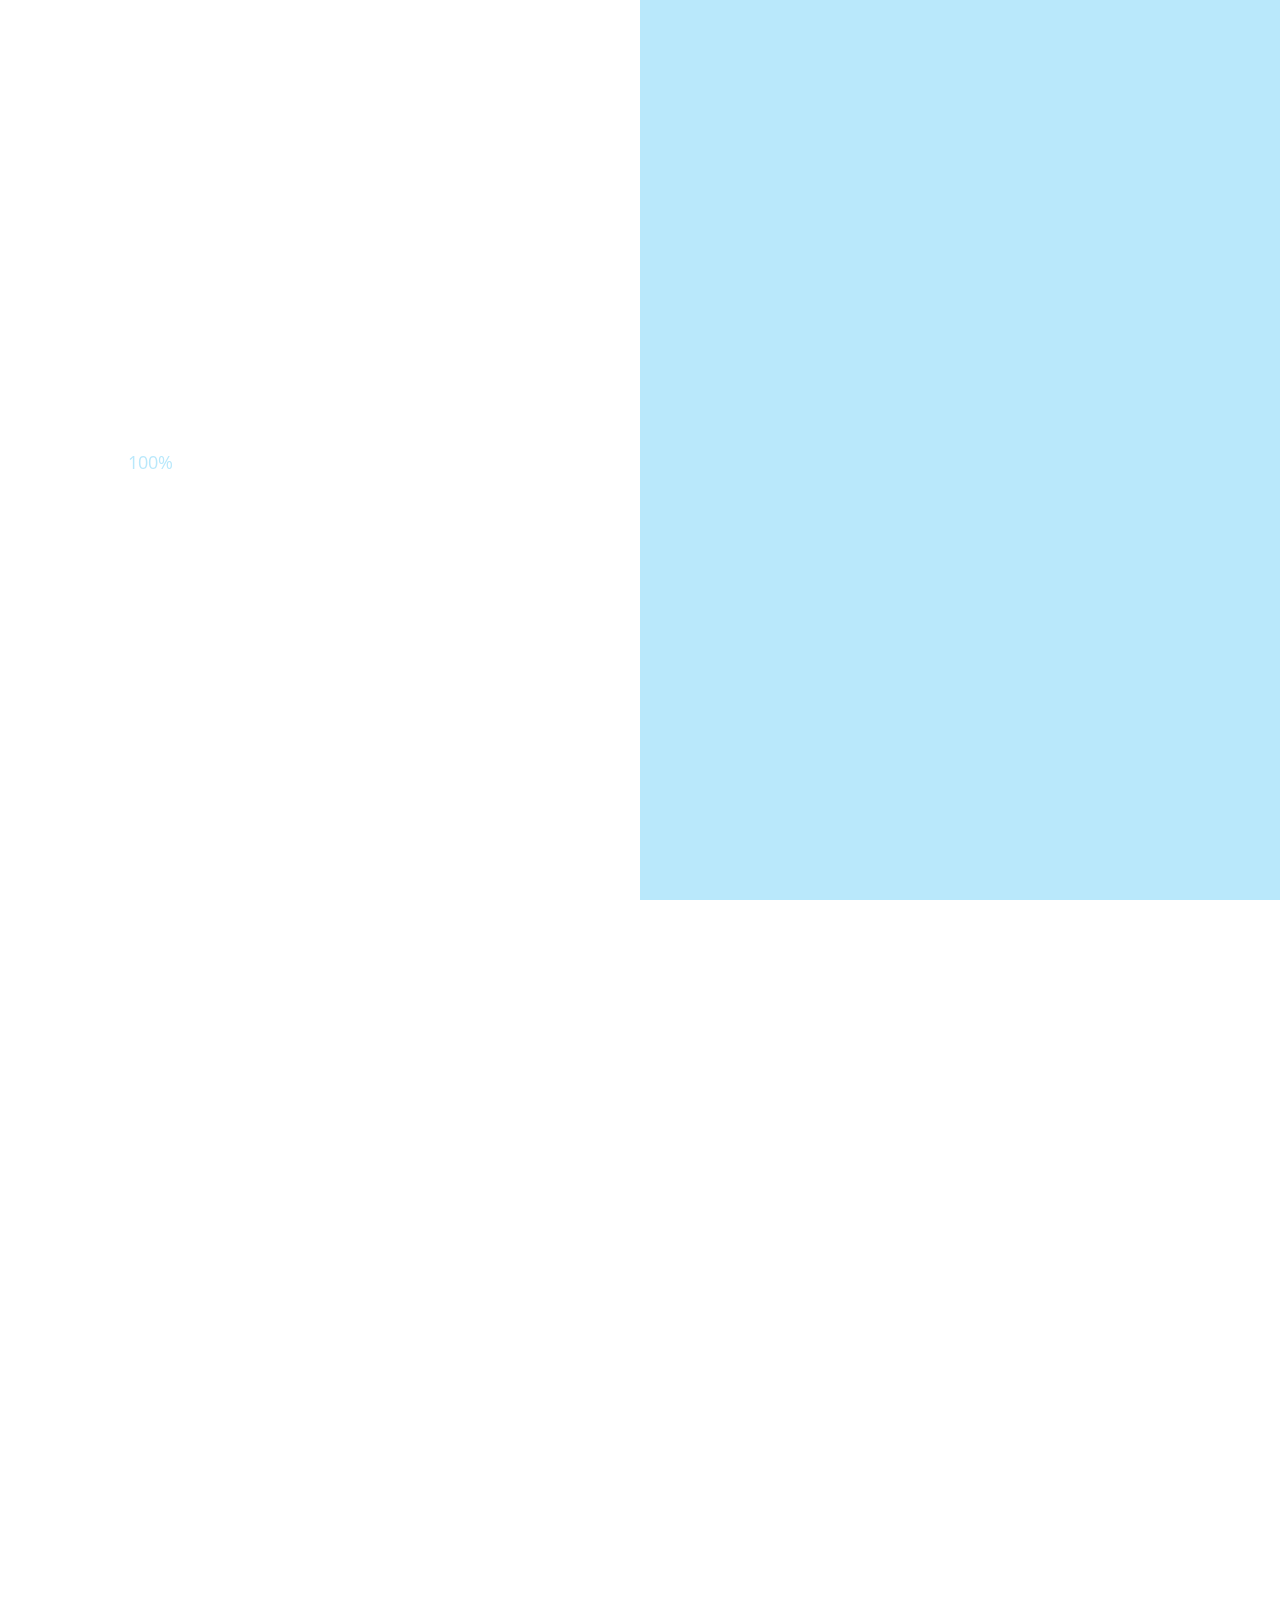
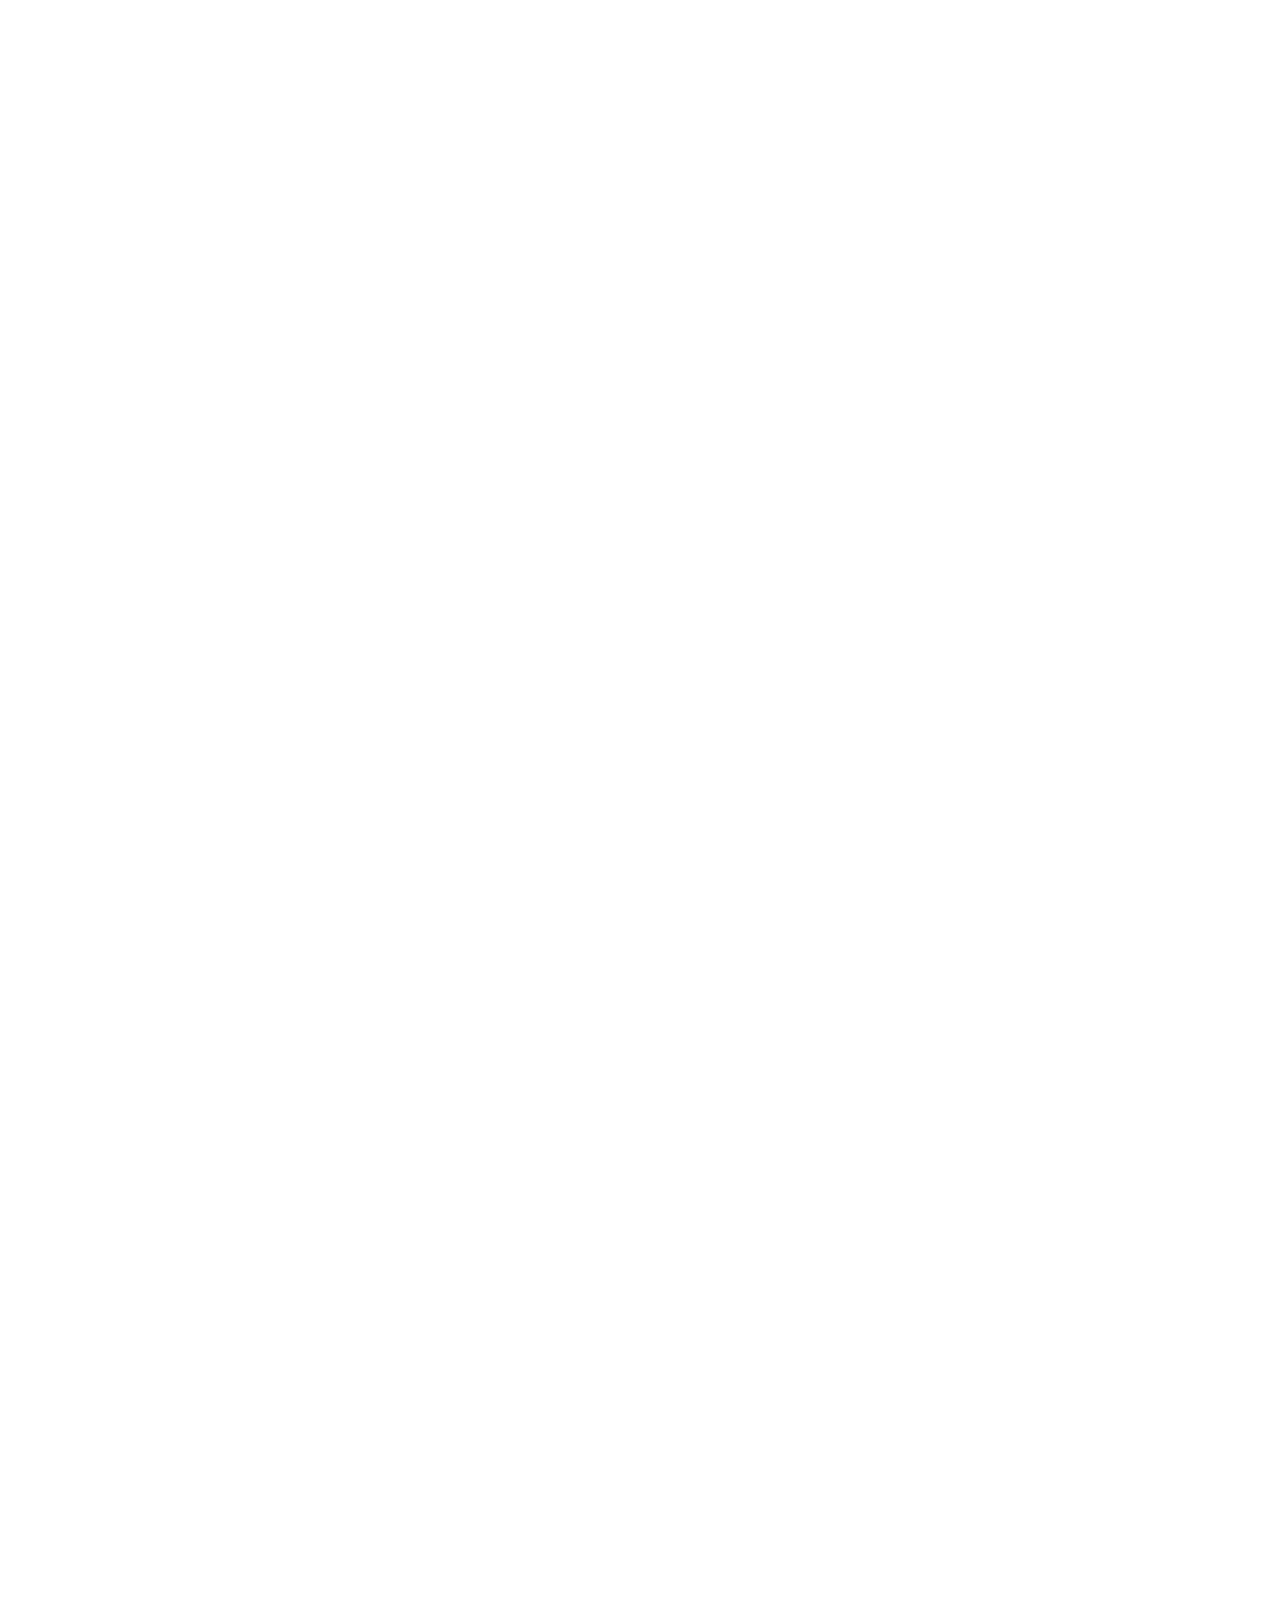
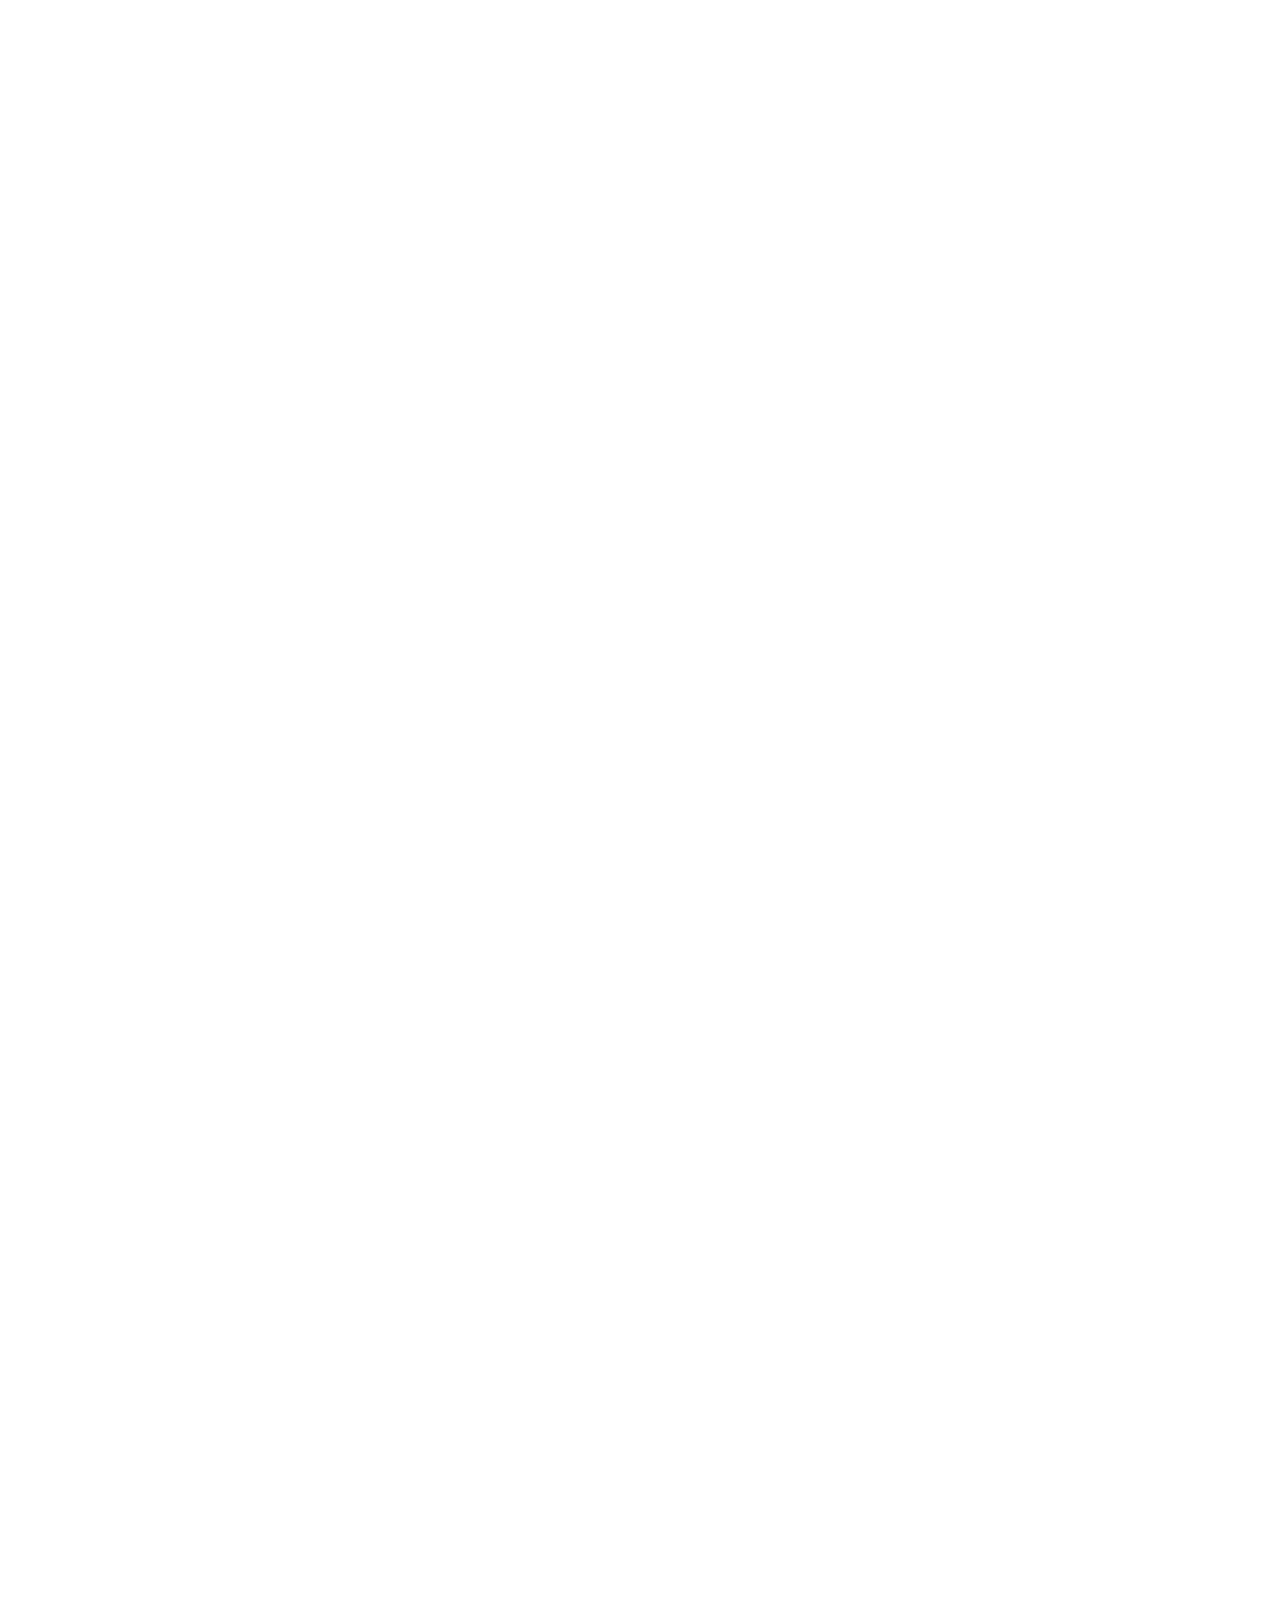
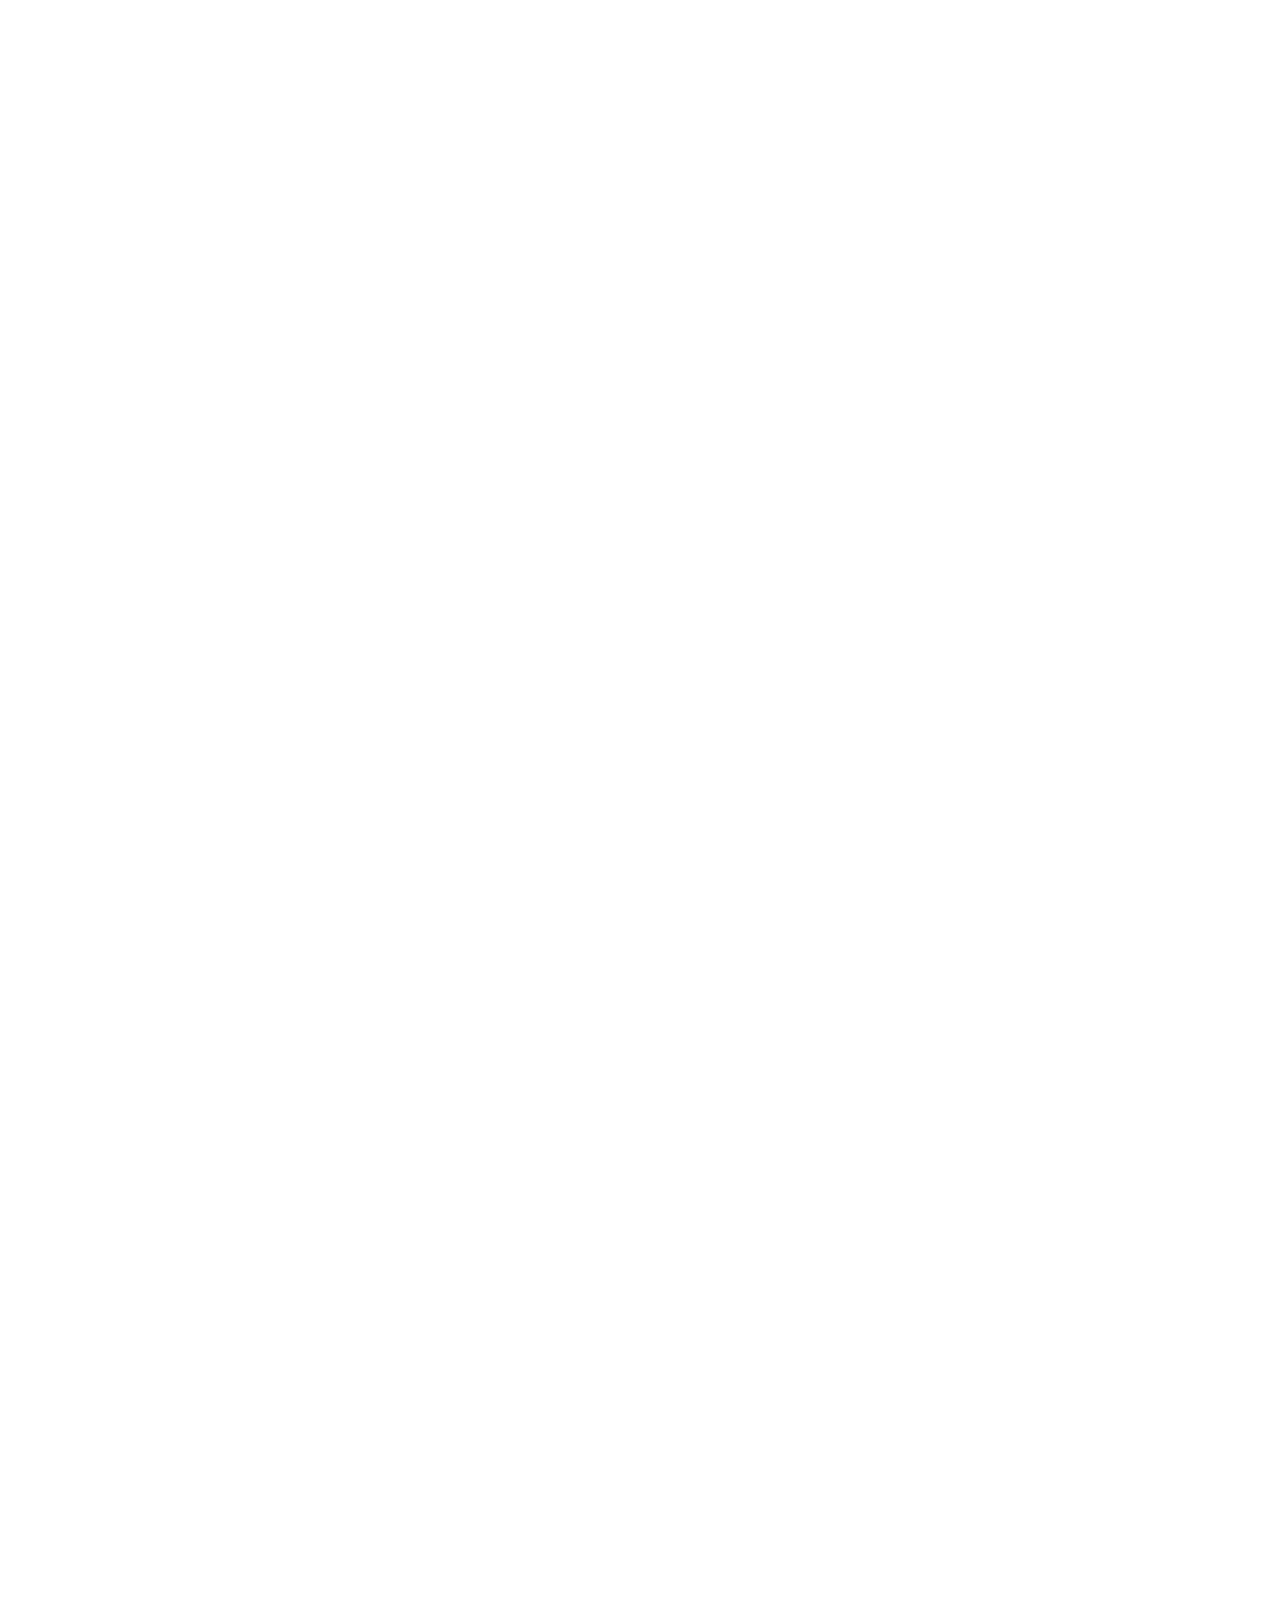
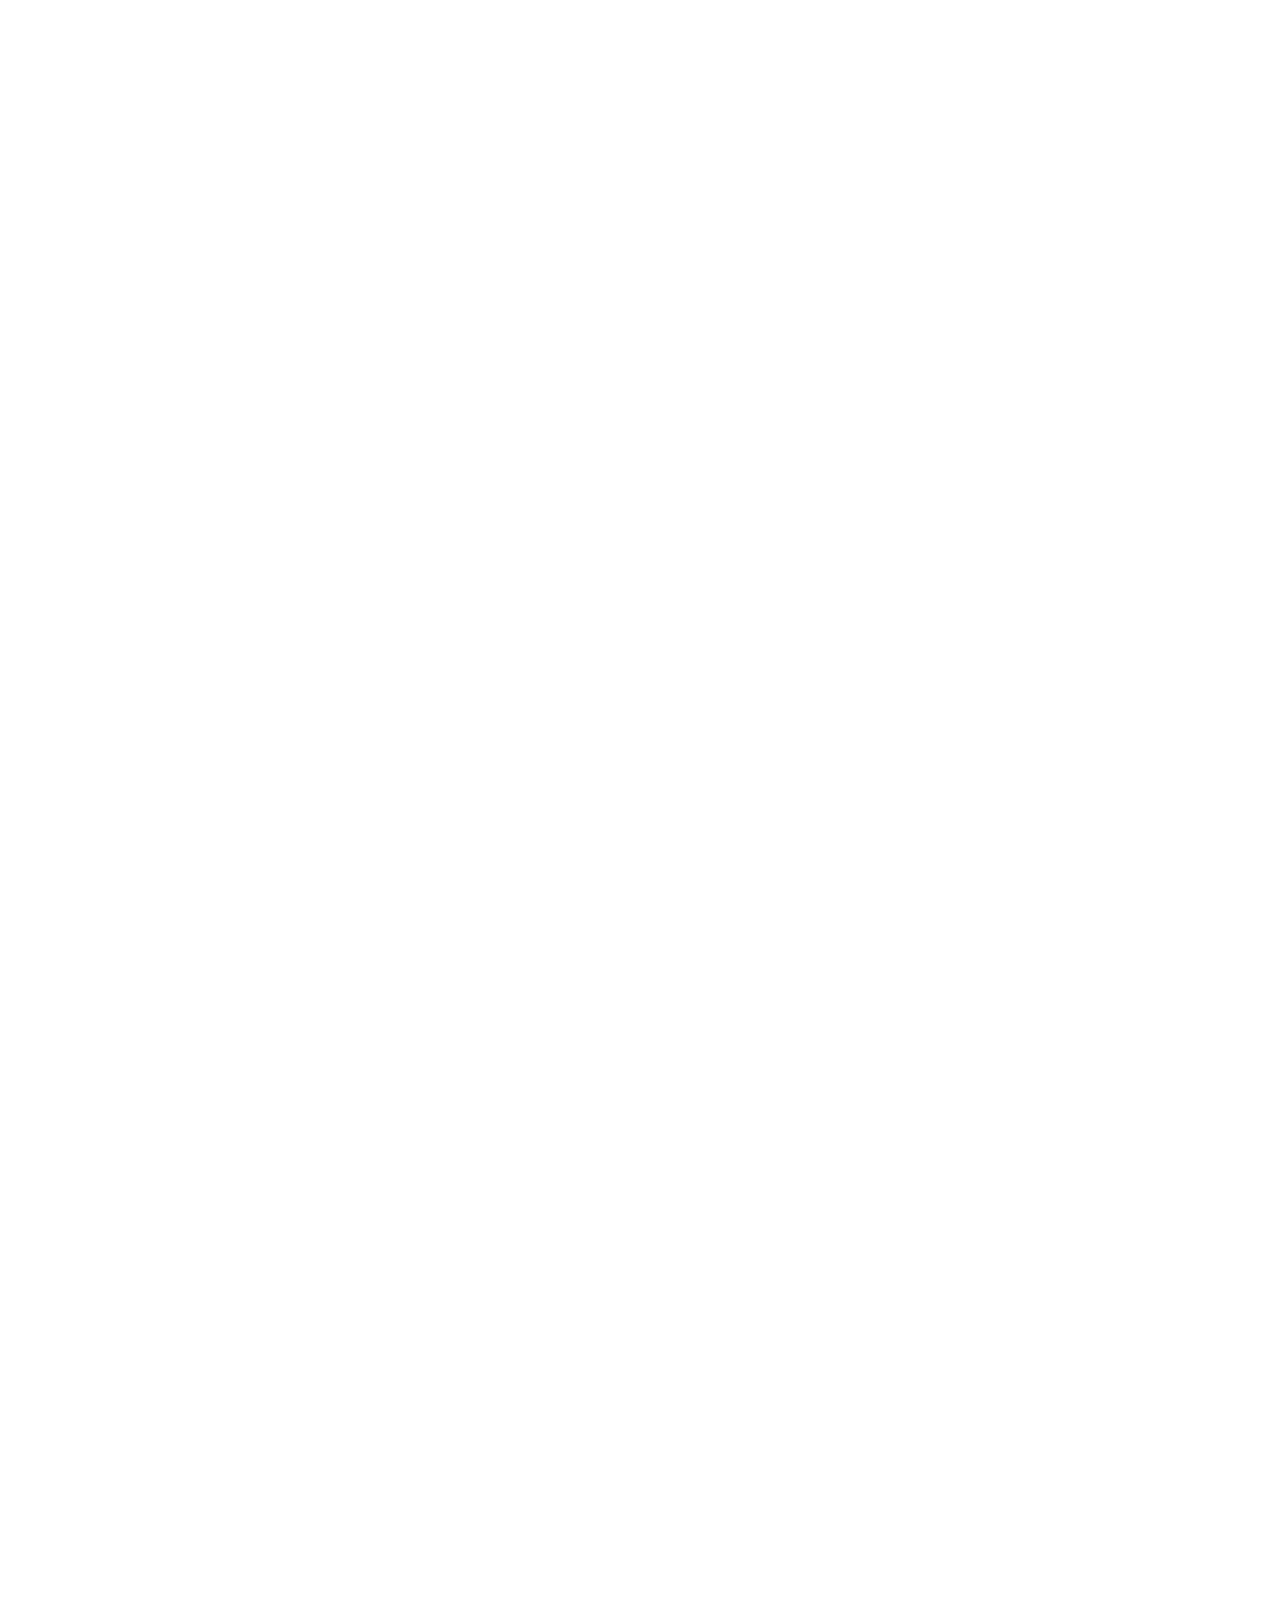
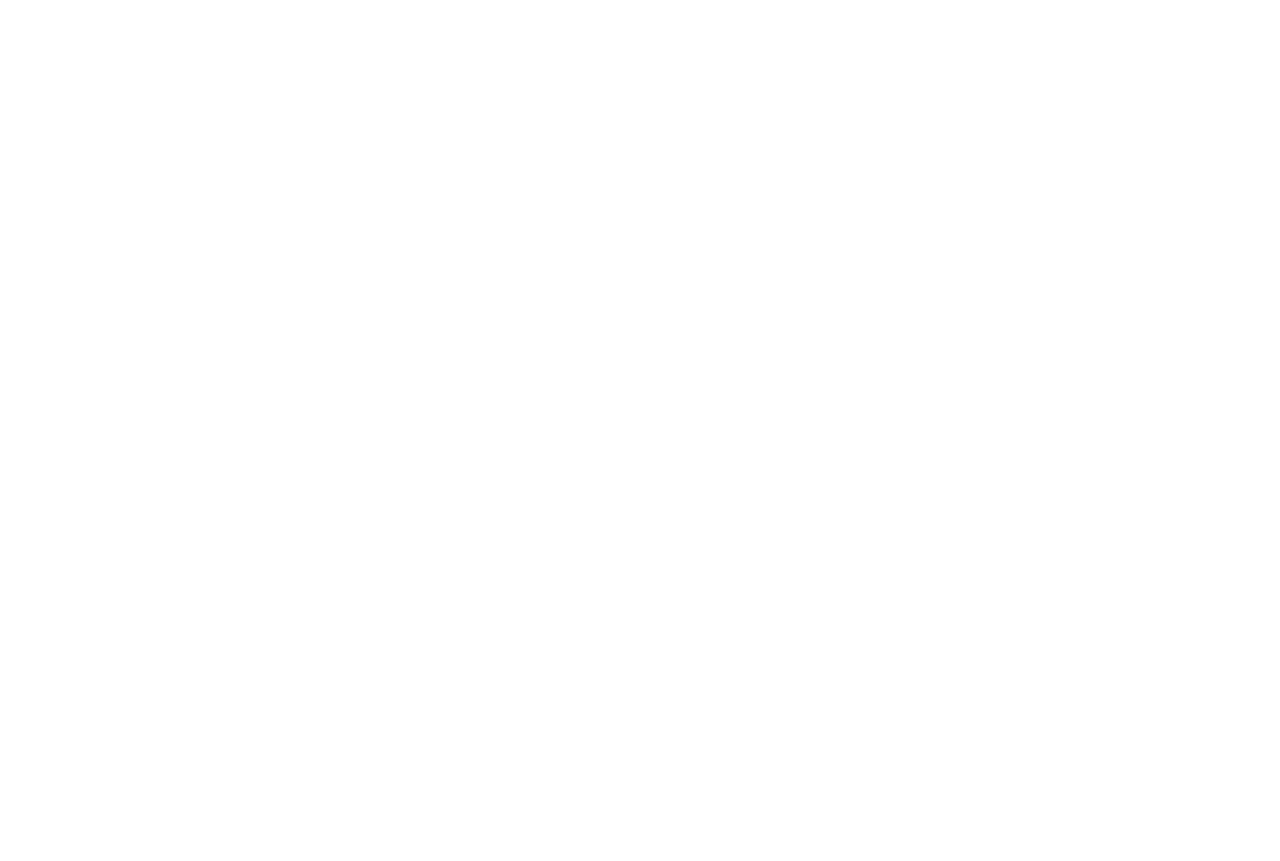
==== web/index.html @ 2dd5ee86 "Imported Information from resume. Awaiting Feedback" ====
<!DOCTYPE HTML>
<html lang="en">
<head>
<!--=============== basic  ===============-->

	<meta charset="UTF-8">
	<title>Danielle Chater - Architect</title>
	<meta name="description" content="Danielle Chater - Architect, AIA, LEED AP BD+C. Orlando, Florida.">
	<meta name="keywords" content="Danielle Chater, architect orlando, LEED, AIA">
	<meta name="viewport" content="width=device-width, initial-scale=1.0, minimum-scale=1.0, maximum-scale=1.0, user-scalable=no">
	
<!--=============== css  ===============-->	

    <link rel="stylesheet" href="css/font-awesome.min.css">
	<link rel="stylesheet" href="css/normalize.css" type="text/css" media="screen">
	<link type="text/css" rel="stylesheet" href="css/animate.css" >
	<link rel="stylesheet" href="css/grid.css" type="text/css" media="screen">
	<link rel="stylesheet" href="css/owl.carousel.css" type="text/css" media="screen">
	<link rel="stylesheet" href="css/magnific-popup.css" media="all">
	<link rel="stylesheet" href="css/style.css" type="text/css" media="screen">


<!--=============== fonts  ===============-->

	<link href='http://fonts.googleapis.com/css?family=Istok+Web|Open+Sans:400,300,600,700,800' rel='stylesheet' type='text/css'>
	
<!--=============== google map ===============-->

	<script type="text/javascript" src="http://maps.google.com/maps/api/js?sensor=false"></script>
	
<!--=============== favicons ===============-->

	<link rel="shortcut icon" href="images/favicon.ico">

</head>

<body onLoad="initialize()">

<!--=============== main ===============-->
<div id="main">

	<!--=============== intro ===============-->
	
	<div id="intro">
	
	<!--=============== navigation ===============-->	

		<div class="nav-holder">
				
			<div class="nav-button transition">
				<span></span>
				<span></span>
				<span></span>
			</div>
					
			<div class="nav-border fade"></div>
			<div class="link-holder fade">
				<ul>
					<li class="cur"><a href="#about" class="scroll-link transition">About</a></li>
					<li><a href="#resume" class="scroll-link transition">Resume</a></li>
                    <li><a href="#services" class="scroll-link transition">Skills</a></li>
                    <li><a href="#work" class="scroll-link transition">Portfolio</a></li>
					<li><a href="#contacts" class="scroll-link transition">Contacts</a></li>
				</ul>
			</div>
			
		</div><!--=============== navigation end ===============-->
				
		<!--=============== text-ticker-holder ===============-->	
			
		<div class="text-ticker-holder">
		
			<div class="overlay"></div>
			<div class="container">
				
				<div class="anim-text-holder">
				
					<h1 class="animtext">Danielle Chater </h1>
					<h3 class="animtext fade">Architect - AIA LEED AP BD+C</h3>

					<div class="start-holder fade">
					
						<div class="start-decor transition"></div>

						<a href="#about" class="scroll-link start"><i class="fa fa-angle-down"></i></a>
                        
                        <a href="#work" class="button scroll-link transition">Download my resume</a>
					</div>
					
				</div>
			
			</div>
			
		</div>	<!--=============== text-ticker-holder end===============-->			
			
	</div><!--=============== intro end ===============-->	
			
	<!--=============== wrapper ===============-->
		
	<div id="wrapper">
	
		<!--=============== left-sidebar ===============-->
		
		<div class="left-sidebar">
			<div class="desktop-screen-navigation" id="nav">
					<ul>
						<li class="current transition"><a href="#about" class="scroll-link transition">About</a></li>
						<li class="transition"><a href="#resume" class="scroll-link transition">Resume</a></li>
                        <li class="transition"><a href="#services" class="scroll-link transition">Skills</a></li>
						<li class="transition"><a href="#work" class="scroll-link transition">Portfolio</a></li>
						<li class="transition"><a href="#contacts" class="scroll-link transition">Contacts</a></li>
					</ul>
			</div>
			<a class="nav-top scroll-link" href="#intro"><i class="fa fa-angle-up fa-2x"></i><span class="transition2"></span></a>
		</div><!--=============== left-sidebar end ===============-->
		
		<!--=============== content-holder ===============-->
		
		<div class="content-holder">
		
			<!--=============== section about ===============-->
				
			<div id="about" class="sections">
			
				<div class="container animaper anim">
				
					<h2>About</h2>

					<div class="grid-half right">
					
						<div class="photo-holder">
							<img src="images/DanielleChater.jpg" alt="" class="respimg">
						</div>
					
					</div>
									
					<div class="grid-half right">
					
						<h3>Danielle Chater</h3>
                        <h3 class="margin">Architect - Orlando, Florida</h3>
                        <h3 class="margin"></h3>
                        <p>Information</p>
						<p>goes here</p>
						
						<div class="clear"></div>
						<a href="#work" class="button scroll-link transition">Download my resume</a>
						
					</div>
					
					<div class="clear"></div>
					
					<!--skills-->
					
					<div class="piechart-holder">
								
						<div class="piechart grid-2">
							 <span class="chart skilBg" data-percent="60">
								<span class="percent"></span>
							</span>
							
							<h4>PHOTOSHOP</h4>
							<p>Xillum dolore eu fugiat nulla pariatur</p>				
						
						</div>
						<div class="piechart grid-2">
							 <span class="chart skilBg" data-percent="90">
								<span class="percent"></span>
							</span>
							
							<h4>PHP / MYSQL</h4>
							<p>Lorem ipsum dolor sit amet</p>				
						
						</div>
						<div class="piechart grid-2">
							 <span class="chart skilBg" data-percent="75">
								<span class="percent"></span>
							</span>
							
							<h4>HTML5 / CSS3</h4>
							<p>Donec accumsan ligula vitae mag</p>				
						
						</div>				
					
				</div>
					
			</div>
				
                <div class="show-skills-holder">
                    <span class="decor-fix"></span>
                    <div class="show-skills"><i class="fa fa-angle-up fa-2x transition"></i><span>show skills</span></div>
                </div>

            </div><!--=============== section about end ===============-->
			
            <!--=============== section facts ===============-->

            <div id="facts"  class="sections">
            <div class="parallax-facts"></div>
                <div class="overlay"></div>

                <div class="content">

                    <div class="container">
                        <h2 class="color-white">FACTS</h2>

                        <ul>

                            <!-- fact 1-->

                            <li class="transition scale-small animaper">
                                <div class="conter-decor">
                                    <span class="rotade rot-top-left"></span>
                                    <span class="rotade rot-top-right"></span>
                                    <span class="rotade rot-bottom-left"></span>
                                    <span class="rotade rot-bottom-right"></span>
                                </div>
                                <div class="milestone-counter">

                                    <div class="stats animaper">
                                        <div class="num" data-content="10" data-num="10">0</div>
                                    </div>

                                </div>

                                <h6><span></span>Years Experience</h6>

                            </li>

                             <!-- fact 2-->

                            <li class="transition scale-small animaper">
                                <div class="conter-decor">
                                    <span class="rotade rot-top-left"></span>
                                    <span class="rotade rot-top-right"></span>
                                    <span class="rotade rot-bottom-left"></span>
                                    <span class="rotade rot-bottom-right"></span>
                                </div>
                                <div class="milestone-counter">

                                    <div class="stats animaper">
                                        <div class="num" data-content="61" data-num="61">0</div>
                                    </div>

                                </div>

                                <h6><span></span>Projects completed</h6>

                            </li>

                             <!-- fact 3-->

                            <li class="transition scale-small animaper">

                                <div class="conter-decor">
                                    <span class="rotade rot-top-left"></span>
                                    <span class="rotade rot-top-right"></span>
                                    <span class="rotade rot-bottom-left"></span>
                                    <span class="rotade rot-bottom-right"></span>
                                </div>
                                <div class="milestone-counter">

                                    <div class="stats animaper">
                                        <div class="num" data-content="70" data-num="70">0</div>
                                    </div>
                                </div>

                                <h6><span></span>Websites published</h6>

                            </li>

                        </ul>

                    </div>

                </div>

            </div> <!--=============== section facts end ===============-->
		
            <!--=============== section resume ===============-->

            <div id="resume"  class="sections">
                <div class="background-color">
                    <div class="content">
                        <div class="container animaper anim">

                            <h2 class="color-white">resume</h2>
                            <div class="content-separator"><i class="fa fa-briefcase"></i><span></span></div>

                            <div class="grid-full">
                                <div class="resume-line"></div>


                                 <!-- CDM Smith-->

                                <div class="grid-full place-holder">
                                    <div class="grid-1">

                                        <div class="resume-date">
                                            <h4>2008-Now</h4>
                                            <span>
                                                <strong>CDM Smith</strong>
                                                <br />Orlando
                                            </span>
                                        </div>

                                    </div>

                                    <div class="grid-5 right">

                                        <div class="resume-info">

                                            <h3>Architectural Lead, Project Designer, Senior Coordinator</h3>
                                            <h4>Architect</h4>
                                            <p>
                                                As the Sub-Discipline Leader for the Architectural department, I develop
                                                architectural designs that focus on enhanced aesthetics, efficient
                                                space planning and sustainable design practices. I present in depth layouts,
                                                3D models, and aesthetic color boards to the client during various stages of
                                                design and development.
                                            </p>
                                            <p>
                                                As a LEED certified architect, I ensure that sustainable practices and
                                                design principles are implemented.
                                            </p>
                                            <p>
                                                I act as liaison and coordinator between the various disciplines and
                                                sub-disciplines. I also take responsibility for administration of the
                                                construction documents for all stages of the submittal. I chair coordination
                                                meetings, technical review committees (TRC) and QA/QC efforts. I perform
                                                site reconnaissance and site observation visits during construction, and
                                                final punch list control/coordination and project closeout site visits.
                                                It is my responsibility to assist in developing site plan layouts that
                                                include visual and physical connections to surrounding communities and
                                                environments. I frequently perform material, method, and technology research
                                                and application. I prepare preliminary design reports and proposals,
                                                including budgetary breakdowns.
                                            </p>
                                            <h4>
                                                Projects
                                            </h4>
                                            <ul class="resume-projects">

                                                <li>
                                                    <h3>
                                                        <strong>
                                                            Palm Beach County Solid Waste Authority Waste-to-Energy Facility
                                                        </strong>
                                                        Project value USD 667m
                                                    </h3>
                                                    <p>
                                                        (Design-Build mixed use project including LEED Platinum
                                                        Aesthetically Enhanced Visitor/Education Center, Skybridge,
                                                        Maintenance/Warehouse Building, Ash Management Building, central
                                                        Process “Power Block” Buildings (tipping floor, refuse, boiler and
                                                        air pollution control portions), Water Treatment Building, Turbine
                                                        Generator Building, and Fire Pump House building.)
                                                    </p>
                                                </li>

                                                <li>
                                                    <h3>
                                                        <strong>
                                                            Galveston Recovers
                                                        </strong>
                                                        Historic Restoration Program. Galveston, Texas, USA
                                                    </h3>
                                                    <p>
                                                        I worked for the FEMA led Historical team of the Galveston Recovers
                                                        project dealing primarily with the historical restoration of homes
                                                        damaged by Hurricane Ike in 2008 including over 800 properties with
                                                        a projected total of 1500. This involved working directly with the project
                                                        architect to fulfill the criteria and phases necessary for home
                                                        restoration. I prepared a complete package of inspections,
                                                        assessments, cost estimates, photos, and historic assessments which
                                                        were then sent to the City of Galveston for review and approval.

                                                    </p>

                                                </li>

                                                <li>
                                                    <h3>
                                                        <strong>South County Advanced Wastewater Treatment Plant</strong>
                                                        Florida, USA
                                                    </h3>
                                                    <p></p>
                                                </li>

                                                <li>
                                                    <h3>
                                                        <strong>Northwest Wastewater Treatment Plant</strong>
                                                        Florida, USA
                                                    </h3>
                                                    <p></p>
                                                </li>

                                                <li>
                                                    <h3>
                                                        <strong> Bladen Bluffs Regional Surface Water Treatment Plant</strong>
                                                        North Carolina, USA
                                                    </h3>
                                                    <p></p>
                                                </li>

                                                <li>
                                                    <h3>
                                                        <strong> Knoxville Utilities Treatment Plant CCP – Phase 1 Improvement</strong>
                                                        Tennessee, USA
                                                    </h3>
                                                    <p></p>
                                                </li>

                                            </ul><!--CDM Smith Resume Projects -->

                                        </div>

                                    </div>

                                </div><!-- CDM Smith -->

                                 <!-- Interplan LLC -->

                                <div class="grid-full place-holder">

                                    <div class="grid-1">

                                        <div class="resume-date">
                                            <h4>2007</h4>
                                            <span>
                                                <strong>Interplan LLC</strong>
                                                Orlando
                                            </span>
                                        </div>

                                    </div>

                                    <div class="grid-5 right">
                                        <div class="resume-info">
                                            <h3>Architectural Designer, Project Coordinator</h3>
                                            <h4>Architect</h4>
                                            <p>
                                                At Interplan, I designed restaurants and commercial buildings. I was
                                                responsible for the interior and exterior aesthetic design and space
                                                planning for various buildings. I prepared and administered construction documents.
                                                Additionally I took responsibility for coordinating between building
                                                disciplines, clients, contractors and sub-contractors.
                                                I would detail custom design elements, perform site reconnaissance and follow
                                                up visits, and interpret and apply all applicable building codes.
                                            </p>
                                        </div>

                                    </div>

                                </div><!-- Interplan LLC -->

                                <!--  Lebanon -->

                                <div class="grid-full place-holder">

                                    <div class="grid-1">

                                        <div class="resume-date alternate">
                                            <h4>2005-2007</h4>
                                            <span>
                                                <strong>Bureaux D’etudes et D’entreprises</strong>
                                                Lebanon
                                            </span>
                                        </div>

                                    </div>

                                    <div class="grid-5 right">

                                        <div class="resume-info">

                                            <h3>Architectural Designer</h3>
                                            <h4>Architect</h4>
                                            <p>
                                                I was responsible for the full design of various commercial and residential
                                                buildings. This involved interior and exterior aesthetic design and space
                                                planning, as well as preparing and administering construction documents,
                                                rendering 2D and 3D packages, and performing site
                                                reconnaissance and preliminary studies.
                                            </p>

                                        </div>

                                    </div>

                                </div><!-- Lebanon -->

                                <!-- Education -->

                                <div class="grid-full place-holder">

                                    <div class="grid-1">

                                        <div class="resume-date">
                                            <h4>2000-2007</h4>
                                            <span>
                                                <strong>
                                                    Notre Dame
                                                </strong>
                                                Lebanon
                                            </span>
                                        </div>

                                    </div>

                                    <div class="grid-5 right">

                                        <div class="resume-info">

                                            <h3>M.S. Architecture</h3>
                                            <h4>Student</h4>
                                            <p>Graduated 1st in Faculty of Architecture with Magna Cum Laude</p>

                                        </div>

                                    </div>

                                </div><!-- Education -->

                                <a href="#" class="button transition">Download resume</a>

                            </div>

                        </div>

                    </div>

                </div>

                <div class="resumeshadow"></div>

            </div><!--=============== section resume end===============-->

            <!--=============== section services===============-->

            <div id="services" class="sections">

                <div class="content">

                    <div class="container animaper anim">

                        <h2>Skills</h2>
                        <div class="content-separator"><i class="fa fa-cogs"></i><span></span></div>

                        <div id="services-carousel" class="owl-carousel">

                            <!-- Societies -->

                            <div class="item">

                                <div class="services-box">

                                    <div class="icon-holder">
                                        <i class="fa fa-group"></i>
                                    </div>

                                    <div class="services-box-info">

                                        <span class="services-decor"></span>
                                        <h4>Professional Organizations</h4>
                                        <p>I am a member of many Architecture Professional Societies and Organizations</p>
                                        <h5>Memberships</h5>
                                        <ul>
                                            <li>The American Institute of Architects (AIA)</li>
                                            <li>United States Green Building Council (USGBC) </li>
                                            <li>Passive Low Energy Architecture (PLEA)</li>
                                            <li>AIA Florida’s Top 100 Buildings Committee</li>
                                            <li>Society of Women in Engineering (SWE)</li>
                                            <li>AIA Women in Architecture (AIAWA)</li>
                                        </ul>
                                        <div class="clear"></div>

                                    </div>

                                </div>

                            </div>

                            <!-- Software -->

                            <div class="item">

                                <div class="services-box">

                                    <div class="icon-holder">
                                        <i class="fa fa-laptop"></i>
                                    </div>

                                    <div class="services-box-info">

                                        <span class="services-decor"></span>
                                        <h4>Software</h4>
                                        <p>Proficient in Building Information Modeling Software including</p>
                                        <ul>
                                            <li>Navis Works</li>
                                            <li>ADT</li>
                                            <li>3D Studio</li>
                                            <li>ACAD</li>
                                        </ul>
                                        <div class="clear"></div>
                                    </div>

                                </div>

                            </div>

                            <!-- Certifications -->

                            <div class="item">

                                <div class="services-box">

                                    <div class="icon-holder">
                                        <i class="fa fa-trophy"></i>
                                    </div>

                                    <div class="services-box-info">

                                        <span class="services-decor"></span>
                                        <h4>Certifications &amp; Awards</h4>
                                        <h5>Certificates</h5>
                                        <ul>
                                            <li>
                                                <strong>LEED AP BD+C</strong><br />
                                                Leadership in Energy and Environmental Design Accredited Professional<br />
                                                Specialty: Building Design & Construction
                                            </li>
                                            <li>
                                                <strong>NCARB</strong><br />
                                                National Council of Architecture Review Board Certificate 
                                            </li>
                                            <li>
                                                Florida Architectural License - Department of Business Professionals
                                            </li>
                                        </ul>
                                        <h5>Awards</h5>
                                        <ul>
                                            <li>
                                                2014 CDM Smith Standing Ovation Award
                                            </li>
                                            <li>
                                                2013 Society of Women Engineers USA Regional Conference speaker:
                                                “Accelerated Creativity and Innovation”
                                            </li>
                                            <li>
                                                2013-2015 Annual Juvenile Diabetes Association Kickoff speaker
                                            </li>
                                            <li>
                                                2011 &amp; 2012 CDM Smith Values in Action Award
                                            </li>
                                            <li>
                                                2006 Saide Akl Senior Project Award and Speaker - Harmony of Science and 
                                                Religion through Architecture
                                            </li>
                                        </ul>

                                        <div class="clear"></div>

                                    </div>

                                </div>

                            </div>

                            <!-- languages -->

                            <div class="item">

                                <div class="services-box">

                                    <div class="icon-holder">
                                        <i class="fa fa-language"></i>
                                    </div>

                                    <div class="services-box-info">

                                        <span class="services-decor"></span>
                                        <h4>Trilingual</h4>
                                        <ul>
                                            <li>English</li>
                                            <li>اللبنانية</li>
                                            <li>Français</li>
                                        </ul>
                                        <h4>Dual Citizenship</h4>
                                        <ul>
                                            <li>United States</li>
                                            <li>Canada</li>
                                        </ul>
                                        <div class="clear"></div>

                                    </div>

                                </div>

                            </div>



                        </div>

                    </div>

                </div>

            </div>	<!--=============== section services  end===============-->

            <div class="clear"></div>
            <!--=============== section work ===============-->

            <div id="work" class="sections">

                <div class="background-white">

                    <div class="content">

                        <div class="container animaper anim">

                            <h2>Work </h2>
                            <h4 class="margin">PORTFOLIO</h4>

                            <!-- portfolio filters -->

                            <div id="options" class="clear">

                              <ul id="filters" class="option-set" data-option-key="filter">

                                <li class="filter actcat transition" data-filter="all">All</li>
                                <li class="filter transition" data-filter="category_1">Web </li>
                                <li class="filter transition" data-filter="category_2">Design</li>
                                <li class="filter transition" data-filter="category_3">Branding</li>

                              </ul>

                            </div>

                        <!-- Projects links -->

                            <div id="folio_container">

                                <!-- 1 project ajax page-->

                                <div class="box grid-2   mix category_1 mix_all activefol">

                                    <a href="projects/pr1.html" class="popup-with-move-anim ">

                                        <div class="folio-img-holder">
                                            <img src="images/folio/thumbs/1.jpg" class="respimg" alt="" title="">
                                            <div class="folio-overlay">
                                            <h3>Consequat</h3>
                                            <h5>Design - Web</h5>
                                            <div class="folio-button"><i class="fa fa-rocket"></i></div>
                                            </div>
                                        </div>

                                    </a>

                                </div>

                                <!-- 2 project ajax page-->

                                <div class="box grid-2  mix category_2 mix_all">

                                    <a href="projects/pr2.html" class="popup-with-move-anim">

                                        <div class="folio-img-holder">
                                            <img src="images/folio/thumbs/1.jpg" class="respimg" alt="" title="">
                                            <div class="folio-overlay">
                                                <h3>Sliquip</h3>
                                                <h5>Branding - Web</h5>
                                                <div class="folio-button"><i class="fa fa-picture-o"></i></div>
                                            </div>
                                        </div>

                                    </a>

                                </div>

                                <!-- 3 project ajax page-->

                                <div class="box grid-2   mix category_3 mix_all">

                                    <a href="projects/pr3.html" class="popup-with-move-anim">

                                        <div class="folio-img-holder">
                                            <img src="images/folio/thumbs/1.jpg" class="respimg" alt="" title="">
                                            <div class="folio-overlay">
                                                <h3>Duis aute</h3>
                                                <h5>Design - Branding</h5>
                                                <div class="folio-button"><i class="fa fa-camera-retro"></i></div>
                                            </div>
                                        </div>

                                    </a>

                                </div>

                                <!-- 4 project youtube  video-->

                                <div class="box  grid-2  mix category_2 mix_all">

                                    <a href="http://www.youtube.com/watch?v=pBJEislqmkU" class="popup-youtube">

                                        <div class="folio-img-holder">
                                            <img src="images/folio/thumbs/1.jpg" class="respimg" alt="" title="">
                                            <div class="folio-overlay">
                                                <h3>Voluptatem</h3>
                                                <h5>Design - Branding</h5>
                                                <div class="folio-button"><i class="fa fa-rocket"></i></div>
                                            </div>
                                        </div>

                                    </a>

                                </div>

                                <!-- 5 project vimeo video-->

                                <div class="box grid-2  mix category_3 mix_all">

                                    <a href="//player.vimeo.com/video/50510424" class="popup-vimeo">
                                        <div class="folio-img-holder">
                                            <img src="images/folio/thumbs/1.jpg" class="respimg" alt="" title="">
                                            <div class="folio-overlay">
                                                <h3>Irure dolor</h3>
                                                <h5>Design - Web</h5>
                                                <div class="folio-button"><i class="fa fa-camera-retro"></i></div>
                                            </div>
                                        </div>

                                    </a>

                                </div>

                                <!-- 6 project single image-->

                                <div class="box grid-2  mix category_1 mix_all">

                                    <a href="images/folio/1.jpg" class="image-popup">

                                        <div class="folio-img-holder">
                                            <img src="images/folio/thumbs/1.jpg" class="respimg" alt="" title="">
                                            <div class="folio-overlay">
                                                <h3>Veniam</h3>
                                                <h5>Branding - Web</h5>
                                                <div class="folio-button"><i class="fa fa-camera-retro"></i></div>
                                            </div>
                                        </div>

                                    </a>

                                </div>

                                <!-- 7 project gallery-->

                                <div class="box grid-2  mix category_2 mix_all">

                                     <a href="images/folio/1.jpg" class="popup-gallery">
                                         <div class="folio-img-holder">
                                            <img src="images/folio/thumbs/1.jpg" class="respimg" alt="" title="">
                                            <div class="folio-overlay">
                                                <h3>Duis aute</h3>
                                                <h5>Design - Web</h5>
                                                <div class="folio-button"><i class="fa fa-picture-o"></i></div>
                                            </div>
                                        </div>

                                    </a>

                                </div>

                                <!-- 8 project gallery-->

                                <div class="box grid-2  mix category_3 mix_all">

                                    <a href="images/folio/1.jpg" class="popup-gallery">

                                        <div class="folio-img-holder">
                                            <img src="images/folio/thumbs/1.jpg" class="respimg" alt="" title="">
                                            <div class="folio-overlay">
                                                <h3>Xillum dolore</h3>
                                                <h5>Branding- Web</h5>
                                                <div class="folio-button"><i class="fa fa-rocket"></i></div>
                                            </div>
                                        </div>

                                    </a>

                                </div>

                                <!-- 9 project gallery-->

                                <div class="box grid-2   mix category_1 mix_all">

                                    <a href="images/folio/1.jpg" class="popup-gallery">

                                        <div class="folio-img-holder">
                                            <img src="images/folio/thumbs/1.jpg" class="respimg" alt="" title="">
                                            <div class="folio-overlay">
                                                <h3>Nulla tincidunt</h3>
                                                <h5>Design - Branding</h5>
                                                <div class="folio-button"><i class="fa fa-picture-o"></i></div>
                                            </div>
                                        </div>

                                    </a>

                                </div>

                            </div>

                        </div>

                    </div>

                </div>

                <div class="workshadow"></div>

            </div>	<!--=============== section work  end===============-->

            <div class="clear"></div>

		
		
		<!--=============== section testimonials ===============-->
		
		<div id="testimonials" class="sections">
			<div class="parallax-testimonials"></div>
			<div class="overlay"></div>
			<div class="content">
				<div class="container">
					
					<h4 class="margin">Say about me</h4>
					<h2 class="color-white">Testimonials</h2>
					<div class="content-separator"><i class="fa fa-comment-o"></i><span></span></div>
					<div id="testimonials-slider" class="owl-carousel">
								
						<!-- fist-slide -->
									
							<div class="item">
								<div class="user-photo"><img src="images/users/photo.jpg" alt="" class="respimg"></div>
								<p class="transition"> " Nulla tincidunt interdum leo. Cras molestie eros velit, vitae malesuada mauris tincidunt ut. Interdum et malesuada fames ac ante " </p>
								<div class="client-name">Cras Molestie via Twitter <span class="client-line"><span class="circle"></span></span></div>
					
							</div>
									
						<!-- second-slide -->
									
							<div class="item">
								<div class="user-photo"><img src="images/users/photo.jpg" alt="" class="respimg"></div>	
								<p class="transition">" Aenean at lacus nec odio condimentum egestas. Pellentesque et pellentesque orci. Donec in commodo sapien. Donec id ante odio. "</p>
								<div class="client-name">Pellentesque Orci via Facebook <span class="client-line"><span class="circle"></span></span></div>
					
							</div>
									
						<!-- third-slide -->
												
							<div class="item">
								<div class="user-photo"><img src="images/users/photo.jpg" alt="" class="respimg"></div>	
								<p class="transition">" Vestibulum accumsan viverra facilisis. Sed at euismod elit, eu convallis felis. Pellentesque pretium tellus non nisl placerat posuere. "</p>
								<div class="client-name">Accumsan Viverra via Twitter <span class="client-line"><span class="circle"></span></span></div>
						
							</div>
							
					</div>
					
				</div>
				
			</div>
			
			<div class="testimonials-shadow"></div>
		
		</div>

		<!--=============== section map ===============-->
		
		<div id="mapbox" class="sections">
		
			<div id="map_canvas"></div>
					
		</div><!--=============== section map end===============-->
		
		<!--=============== section contacts ===============-->
		
		<div id="contacts" class="sections">
				
				<div class="content">
		
					<div class="container animaper anim">
					
						<h4 class="margin">Get in touch</h4>
						<h2 class="color-white">Contacts</h2>
						<div class="grid-2">						
							<div class="contact-details">
								
								<h3>Contact Info</h3>
								<ul>
									<li><i class="fa fa-mobile "></i><span>+7(111)123456789</span></li>
									<li><i class="fa fa-envelope-o"></i><span>yourmail@domain.com</span></li>
									<li><i class="fa fa-home"></i><span>Third Main Street, 27th Brooklyn</span></li>
								</ul>
				
							</div>	
							
						</div>
												
						<div class="grid-4">
							
							<div class="contact-form clear">
							
							<p>Duis aute irure dolor in reprehenderit in voluptate velit esse cillum dolore eu fugiat. Xillum dolore eu fugiat nulla pariatur. olore magna aliqua.</p>
								
								<fieldset id="contact_form">
																			
									<label for="name">
										<input type="text" name="name" id="name" placeholder="Name" />
									</label>
									
									<label for="email">
										<input type="text" name="email" class="right" id="email" placeholder="Email" />
									</label>
									
									<div class="clear"></div>
									
									<label for="message">
										<textarea name="message"  id="message" placeholder="Message"></textarea>
									</label>
												
									<div class="clear"></div>
																		
									<label>
										<button class="submit_btn transition" id="submit_btn"><i class="fa fa-envelope-o fa-2x"></i></button>
									</label>
										
									<div id="result"></div>
									
								</fieldset>
									
							</div>
							
						</div>
			
					</div>
				</div>
		
			</div><!--=============== contacts end ===============-->
		
			<!--=============== section footer ===============-->	
		
			<div id="footer" class="sections ws">
				<div class="content">
					<div class="container">
					
						<a class="to-top scroll-link" href="#intro"><i class="fa fa-angle-up transition"></i></a>
						
						<div class="clear"></div>
						
						<div class="social-list">
							
							<ul>
								<li><a href="https://www.linkedin.com/profile/view?id=72061226"  target="_blank" class="transition"><i class="fa fa-linkedin"></i></a></li>
							</ul>
										
						</div>	
						
						<p>Danielle Chater ©2015  All rights reserved.</p>
					
					</div>
					
				</div>
			
			</div><!--=============== section footer end ===============-->	
		
		</div><!--=============== content-holder end ===============-->	
		
	</div><!--=============== wrapper end ===============-->	

</div><!--=============== main end ===============-->	
 
<!--=============== javascript ===============-->

	<script type="text/javascript" src="js/jquery.min.js"></script>
	<script type="text/javascript" src="js/jquery.easing.1.3.js"></script>
	<script type="text/javascript" src="js/jpreloader.min.js"></script>
	<script type="text/javascript" src="js/smoothscroll.js"></script>
	<script type="text/javascript" src="js/jquery.scrollTo-1.4.2-min.js"></script>
	<script type="text/javascript" src="js/mixitup.js"></script>
	<script type="text/javascript" src="js/appear.js"></script>
	<script type="text/javascript" src="js/jquery.nav.js"></script>
	<script type="text/javascript" src="js/owl.carousel.min.js"></script>
	<script type="text/javascript" src="js/jquery.magnific-popup.min.js"></script>
	<script type="text/javascript" src="js/jquery.lettering.js"></script>
	<script type="text/javascript" src="js/jquery.textillate.js"></script>
	<script type="text/javascript" src="js/jquery.fittext.js"></script>
	<script type="text/javascript" src="js/jquery.parallax-1.1.3.js"></script>
	<script type="text/javascript" src="js/jquery.easypiechart.js"></script>
	<script type="text/javascript" src="js/scripts.js"></script>
	
</body>
</html>
---- web/css/grid.css ----
@media screen and (min-width: 740px) {
.container {width: 98%;}
.grid-1,.grid-2,.grid-3,.grid-4,.grid-5,.grid-6,.grid-half,.grid-full {width: 96.969696969697%;margin: 0 1.315151515152%;float:left;}
.grid-half {width: 46.969696969697%;margin: 0 1.515151515152%;}
}

@media screen and (min-width: 759px) {
  .grid-1     { width: 13.636363636364%; }
  .grid-2     { width: 30.30303030303%; }
  .grid-3,
  .grid-half  { width: 46.969696969697%; }
  .grid-4     { width: 63.636363636364%; }
  .grid-5     { width: 80.30303030303%; }
  .grid-6,
  .grid-full  { width: 96.969696969697%; }
}
---- web/css/style.css ----
@charset "utf-8";
/* ====================
--------------------------------------------------------------
	++++General Styles++++
	++++Typography++++
	++++Content Styles++++
	++++Intro++++
	++++Navigation++++
	++++About++++
	++++Resume++++
	++++Portfolio++++
	++++Services++++
	++++Contacts++++
	++++Footer++++
	++++CSS Animation++++
	++++Media++++
*/

/* ====================
General Style
--------------------------------------------------------------*/

html{
	overflow-x:hidden !important;
	height:100%;
}
body{
	margin: 0;
	padding: 0;
	font-family: 'Open Sans', sans-serif;
	font-weight: 400;
	font-size: 1em;
	color: #666;
	background:#fff;
	height:100%;
	text-align:center;
	-webkit-backface-visibility:hidden
}
@-o-viewport {width: device-width;}
@-ms-viewport {width: device-width;}
@viewport {width: device-width;}
.clear{clear:both;float:none;}
/* ====================
Typography
--------------------------------------------------------------*/
h1 {
	font-size: 4.46666666667em;
	text-transform: uppercase;
	letter-spacing: 0.20em;
	font-weight: 400;
	line-height: 1.17em;	
}
h2 {
	font-size: 2.2em;
	letter-spacing: 0.10em;
	font-weight: bold;
	text-transform:uppercase;
}
h3 {
	font-size: 1em;
	text-transform: uppercase;
	letter-spacing: 0.20em;
	font-weight: 200;
}
h4 {
	font-size: 0.9em;
	text-transform: uppercase;
	font-weight: 200;	
}
h5 {
	font-size: 0.8em;
	font-weight: 200;
}
h6 {
	font-size: 0.6em;
	text-transform: uppercase;
	font-weight: 200;
}
h1.animtext{
	margin-top:35%;
	position:relative;
	color:#fff;
}
h3.animtext{
	margin-top:20px;
}
.color-white{
	color:#fff !important;
}

/* ====================
Content Styles
--------------------------------------------------------------*/

#main{
	opacity:0;
	height:100%;
	width:100%;
	position:absolute;
	top:0;
	left:0;
}
#wrapper{ 
	position: relative;
	z-index:2;
	float:left;
	width:100%;
}
.container{
	max-width: 1200px;
	width:92%;
	margin:0px auto;
	position: relative;
	zoom:1;
	z-index:2;
}
.anim{
	top:25%;
	opacity:0;
}
.container p {
	font-size:0.9em;
}
.content , .sections{
	float:left;
	width:100%;
	position:relative;
}
.sections {
	padding:90px 0;
}
.background-white{
	float:left;
	width:100%;
	background:#fff;
}
.respimg{
	width:100%;
	height:auto
}
.content-holder{
	height:100%; 
	margin-left:17%;
	vertical-align:top; 
	position: absolute; 
	left:0; 
	top:0; 
	right:0;
	z-index:2;
	height:100%;
}
.content-separator{
	margin:10px auto 20px;
	max-width:250px;
	position:relative;
}
.content-separator i {
	color:#ccc;
	background:#fff;
	width:50px;
	height:50px;
	position:relative;
	z-index:2;
	border-radius:100%;
	border-bottom:4px solid #ccc;
	line-height:50px;
}
.content-separator span {
	width:100%;
	height:1px;
	position:absolute;
	top:50%;
	left:0;
	background:#fff;
}
.gray-separator span {
	background:#ccc;
}
/* =====
page preload
--------------------*/

#jpreOverlay {
	background: #fff;
}
#jpreLoader{
	position:relative;
	z-index:1;
}
#jpreBar {
	position:fixed;
	width:50%;
	height:100%  ;
	top:0;
	left: 50%;
}
#jprePercentage {
    font-size: 18px;
	position:fixed;
	top:50%;
	left:10%
}
/* ====================
intro
--------------------------------------------------------------*/

#intro{
	width: 100%;
	height: 100%;
	position: relative;
	float:left;
	left: 0;
	top: 0;
	background: #fff;
	z-index:3;
	-webkit-transform: translate3d(0,0,0);	
}
#intro:before, #intro:after{
	z-index: -1;
	position: absolute;
	content: "";
	bottom: 25px;
	left: 10px;
	width: 50%;
	top: 80%;
	max-width:300px;
	background: #777;
	-webkit-box-shadow: 0 35px 20px #000;
	-moz-box-shadow: 0 35px 20px #000;
	box-shadow: 0 35px 20px #000;
	-webkit-transform: rotate(-8deg);
	-moz-transform: rotate(-8deg);
	-o-transform: rotate(-8deg);
	-ms-transform: rotate(-8deg);
	transform: rotate(-8deg);
	opacity:0.2;
}
#intro:after{
	-webkit-transform: rotate(8deg);
	-moz-transform: rotate(8deg);
	-o-transform: rotate(8deg);
	-ms-transform: rotate(8deg);
	transform: rotate(8deg);
	right: 10px;
	left: auto;
}
.nav-holder{
	position:absolute;
	top:0;
	left:0;
	width:50%;
	height:100%;
}
.nav-border{
	position:absolute;
	top:5%;
	left:5%;
	width:90%;
	height:90%;
	border:1px solid #fff;
	z-index:1;
}
.nav-button{
	display:none;
}
.link-holder{
	margin-top:35%;
	position:relative;
	z-index:2;
}
.link-holder ul {
	max-width:200px;
	margin:0 auto;
}
.link-holder ul li {
	width:100%;
	float:left;
	margin-bottom:8px;
}
.link-holder ul li a {
	border:1px solid #fff;
	width:100%;
	float:left;
	padding:6px;
	display:block;
	color:#fff;
}
.link-holder ul li a:hover{
	background:#fff;
}
.text-ticker-holder{
	position:absolute;
	top:0;
	right:0;
	width:50%;
	height:100%;
	background:url(../images/bg.jpg);
	background-repeat: no-repeat;
	background-size: cover;
	background-position: top;
	background-attachment: scroll;
}
.start-holder{
	width:225px;
	height:50px;
	margin:120px auto;
	position:relative;
}

.start-holder .button.scroll-link{
    margin-top:75px;
    background-color:#417C94;
    color:#e6e6e6;
}

.start{
	color:#fff;
	display:block;
	font-size:24px;
}
.start i {
	line-height:50px;
}
.start-decor{
	position:absolute;
	width:50px;
	height:5px;
	z-index:-1;
	top:50%;
	left:50%;
	margin-left:-25px;
	margin-top:-2px;
}
.start-decor:after{
	top:2px;
	left:50%;
	border:solid transparent;
	content:" ";
	height:0;
	width:0;
	position:absolute;
	pointer-events:none;
	opacity:0.3;
}
.start-decor:before{
	bottom:3px;
	left:50%;
	border:solid transparent;
	content:" ";
	height:0;
	width:0;
	position:absolute;
	pointer-events:none;
	opacity:0.3;
}
.start-decor:after {
	border-width:30px;
	margin-left:-30px;
}
.start-decor:before {
	border-width:30px;
	margin-left:-30px;
}
.overlay{
	background:#393D40;
	position:absolute;
	top:0;
	left:0;
	width:100%;
	height:100%;
	z-index:2;
	opacity:0.8;
}
.fade{
	opacity:0;
}
/* ====================
Sidebar
--------------------------------------------------------------*/

.left-sidebar{
	position:fixed;
	top:0;
	left:0;
	width:17%;
	height:100%;
	z-index:3;
	background:#474D5D;
	-webkit-transform: translate3d(0,0,0);	
}
.desktop-screen-navigation{
	position:relative;
	top:40%;
}
.logo{
	position:absolute;
	top:10%;
	left:0;
	width:100%;
	display:block;
}
.desktop-screen-navigation ul li{
	width:100%;
	float:left;
	margin-bottom:4px;
	position:relative;
	border-right:4px solid #474D5D;
	border-left:4px solid #474D5D;
}
.desktop-screen-navigation ul li a {
	color:#fff;
	font-weight:400;
	display:block;
	padding:8px;
}
.desktop-screen-navigation ul li.current:before {
	bottom: 0;
	left: 100%;
	margin-left:-38px;
	border: solid transparent;
	content: " ";
	height: 0;
	width: 0;
	position: absolute;
	pointer-events: none;
}
.desktop-screen-navigation ul li.current , .desktop-screen-navigation ul li:hover {
	background:#fff;
}
.desktop-screen-navigation ul li.current:before {
	border-right-color: #474D5D;
	border-width: 19px;
	margin-right:0;
}
.desktop-screen-navigation ul li.current:after {
	bottom: 10px;
	left: 100%;
	margin-left:-20px;
	border: solid transparent;
	content: " ";
	height: 0;
	width: 0;
	position: absolute;
	pointer-events: none;
}
.desktop-screen-navigation ul li.current:after {
	border-right-color: #fff;
	border-width: 10px;
	margin-right:0;
}
.nav-top{
	position:absolute;
	bottom:10px;
	left:50%;
	width:50px;
	height:50px;
	z-index:4;
	margin-left:-25px;
	color:#fff;	
}
.nav-top span{
	position:absolute;
	top:5px;
	left:10px;
	width:30px;
	height:30px;
	-webkit-transform:rotate(45deg); 
	-moz-transform:rotate(45deg) ; 
	-o-transform: rotate(45deg) ;
	-ms-transform:rotate(45deg);
	z-index:-1;
}
.nav-top:hover span{
	-webkit-transform:rotate(-405deg); 
	-moz-transform:rotate(-405deg) ; 
	-o-transform: rotate(-405deg) ;
	-ms-transform:rotate(-405deg);
}
/* ====================
About
--------------------------------------------------------------*/
#about{
	background:#fff;
	z-index:2;
	-webkit-transform: translate3d(0,0,0);	
}
#about p {
	text-align:left;
	margin-bottom:20px;
}
#about h3 {
	text-align:left;
	margin-bottom:20px;
}
#about h3.margin{
	font-weight:bold;
	color:#666;
}
#about h4.margin {
	margin-bottom:20px;
}
.photo-holder{
	position: relative;
	max-width:350px;
	margin:0 auto;
}
.photo-holder img{
	-webkit-border-radius: 10px;
	-webkit-border-bottom-left-radius: 0;
	-moz-border-radius: 10px;
	-moz-border-radius-bottomleft: 0;
	border-radius: 10px;
	border-bottom-left-radius: 0;
}
.photo-holder:after{
	z-index: -1;
	position: absolute;
	content: "";
	bottom: 10px;
	left: 10px;
	width: 50%;
	top: 80%;
	max-width:350px;
	-webkit-box-shadow: 0 15px 10px #000;
	-moz-box-shadow: 0 15px 10px #000;
	box-shadow: 0 15px 10px #000;
	-webkit-transform: rotate(-3deg);
	-moz-transform: rotate(-3deg);
	-o-transform: rotate(-3deg);
	-ms-transform: rotate(-3deg);
	transform: rotate(-3deg);
	opacity:0.5;
}  
.button{
	padding:10px 30px;
	color:#fff;
	border-radius:6px;
	float:left;
	border-bottom:4px solid #ccc;
	position:relative;
}
.button:before{
	z-index: -1;
	position: absolute;
	content: "";
	bottom: 12px;
	right: 10px;
	width: 50%;
	top: 30%;
	max-width:120px;
	background: #777;
	-webkit-box-shadow: 0 15px 10px #777;
	-moz-box-shadow: 0 15px 10px #777;
	box-shadow: 0 15px 10px #777;
	-webkit-transform: rotate(3deg);
	-moz-transform: rotate(3deg);
	-o-transform: rotate(3deg);
	-ms-transform: rotate(3deg);
	transform: rotate(3deg);
}

/* ====================
Skills
--------------------------------------------------------------*/

.show-skills{
	position:absolute;
	top:0;
	left:50%;
	width:50px;
	height:50px;
	z-index:4;
	margin-left:-25px;
	cursor:pointer;
}
.show-skills i {
	color:#fff;
	position:absolute;
	top:20px;
	left:25px;
	z-index:5;
}
.show-skills  span{
	width: 150px;
	height: auto;
	line-height: 20px;
	padding: 10px;
	left: 50%;
	margin-left: -64px;
	font-size: 14px;
	color: #fff;
	text-align: center;
	font-family: 'Istok Web', sans-serif;
	-webkit-border-top-right-radius: 15px;
	-webkit-border-bottom-left-radius: 15px;
	-moz-border-radius-topright: 15px;
	-moz-border-radius-bottomleft: 15px;
	border-top-right-radius: 15px;
	border-bottom-left-radius: 15px;
	border-bottom:4px solid #ccc;
	border-right:4px solid #ccc;
	text-indent: 0px;
	position: absolute;
	bottom: 62px;
	opacity: 0;
	visibility: visible;
	pointer-events: none;
	-webkit-transform: translate(35px) rotate(25deg) scale(1.5);
	-moz-transform: translate(35px) rotate(25deg) scale(1.5);
	-o-transform: translate(35px) rotate(25deg) scale(1.5);
	-ms-transform: translate(35px) rotate(25deg) scale(1.5);
	transform: translate(35px) rotate(25deg) scale(1.5);
	-webkit-transition: all 0.3s ease-in-out;
	-moz-transition: all 0.3s ease-in-out;
	-o-transition: all 0.3s ease-in-out;
	-ms-transition: all 0.3s ease-in-out;
	transition: all 0.3s ease-in-out;
	z-index:6;
}
.show-skills span:after{
	top: 100%;
	left: 50%;
	border: solid transparent;
	content: " ";
	height: 0;
	width: 0;
	position: absolute;
	margin-top:2px;
	pointer-events: none;
}
.show-skills span:after {
	border-top-color: #ccc;
	border-width: 10px;
	margin-left: -10px;
	margin-top:4px;
}
.show-skills:hover span{
	visibility:visible;
	opacity:1;
	-webkit-transform: translate(0px) rotate(0deg) scale(1);
	-moz-transform: translate(0px) rotate(0deg) scale(1);
	-o-transform: translate(0px) rotate(0deg) scale(1);
	-ms-transform: translate(0px) rotate(0deg) scale(1);
	transform: translate(0px) rotate(0deg) scale(1);
}
.show-skills:after{
	top:38px;
	left:50%;
	border: solid transparent;
	content: " ";
	height:0;
	width:0;
	position:absolute;
	pointer-events:none;
}
.show-skills:before{
	bottom:12px;
	left:50%;
	border:solid transparent;
	content: " ";
	height: 0;
	width: 0;
	position: absolute;
	pointer-events: none;
}
.show-skills-holder{
	width:100%;
	position:absolute;
	height:37px;
	background:url(../images/banner-mask-down.png) no-repeat top center;
	bottom:-37px;
	left:-12px;
	z-index:3;
}
.decor-fix{
	position:absolute;
	top:0;
	right:-12px;
	width:12px;
	height:37px;
	background:#fff;
}
.piechart-holder {
	margin-top:50px;
}
.piechart-holder p {
	text-align:center !important;
	font-size:0.7em;
}
.piechart-holder h4{
	text-transform:uppercase;
	font-weight:400;
	font-size:20px;
}
.chart {
	position: relative;
	display: inline-block;
	width: 152px;
	height: 152px;
	margin-bottom: 26px;
	text-align: center;
}
.chart canvas {
	position: absolute;
	top: 0;
	left: 0;
}
.percent {
	display: inline-block;
	font-size:21px;
	color:#474d5d;
	line-height: 152px;
	z-index: 2;
}
.percent:after {
	content: '%';
	margin-left: 0.1em;
	font-size: .8em;
}
.angular {
	margin-top: 100px;
}
.angular .chart {
	margin-top: 0;
}
.right{
	float:right !important
}

/* ====================
Facts
--------------------------------------------------------------*/

#facts{
	overflow:hidden;
	position:relative;
	z-index:0;
	-webkit-transform: translate3d(0,0,0);	
}
#facts h2 {
	margin-bottom:80px;
}
.parallax-facts{
	background:url(../images/bg.jpg);
	background-size: cover;
	background-position: center  ;
	background-attachment:fixed;
	position:absolute;
	top:0;
	left:0;
	width:100%;
	height:100%;
	z-index:-12;
}
#facts .content{
	padding:50px 0;
}
#facts ul {
	margin:0 auto;
	max-width:800px;
}
#facts ul li {
	display:inline-block;	
	position:relative;
	width:32%; 
}
.milestone-counter{
	float:left;
	width:100%;
}
#facts ul li h6 {
	font-size:13px;
	color:#fff;
	padding:12px;
	clear:both;
	max-width:200px;
	margin:-10px auto 0;
	position:relative;
	display:block;
	font-weight:bold;
}
#facts ul li h6 span {
	width:60px;
	height:1px;
	position:absolute;
	top:-1px;
	left:50%;
	margin-left:-30px;
	background:#fff;
	opacity:0.5
}
.num{
	position:relative;
	z-index:-1;
	font-size:56px;
	font-weight:bold;
	font-family: 'Istok Web', sans-serif;
	text-shadow: 0px 18px 2px rgba(41, 41, 41, .3);
}
.conter-decor{
	position:absolute;
	width:50px;
	height:4px;
	z-index:-1;
	top:50%;
	left:50%;
	margin-left:-25px;
	margin-top:-2px;
}
.conter-decor:after{
	top: 2px;
	left: 50%;
	border: solid transparent;
	content: " ";
	height: 0;
	width: 0;
	position: absolute;
	pointer-events: none;
	opacity:0.3;
}
.conter-decor:before{
	bottom: 2px;
	left: 50%;
	border: solid transparent;
	content: " ";
	height: 0;
	width: 0;
	position: absolute;
	pointer-events: none;
	opacity:0.3;
}
.conter-decor:after {
	border-width: 90px;
	margin-left: -90px;
}
.conter-decor:before {
	border-width: 90px;
	margin-left: -90px;
}
.rotade{
	position:absolute;
	background:#fff;
	z-index:-1;
	width:1px;
	height:50px;
	opacity:0.5;
}
.rot-top-left{
	top:-50px;
	left:-90%;
}
.rot-top-right{
	top:50px;
	right:100%;
}
.rot-bottom-left{
	bottom:-50px;
	right:-90%;
}
.rot-bottom-right{
	bottom:50px;
	left:100%;
}
.rot-top-left, .rot-bottom-left{
	-webkit-transform: rotate(45deg);
	-moz-transform:rotate(45deg);
	-o-transform:  rotate(45deg);
	-ms-transform:  rotate(45deg);
	transform:  rotate(45deg);
}
.rot-bottom-right, .rot-top-right {
	-webkit-transform:rotate(-45deg);
	-moz-transform:rotate(-45deg);
	-o-transform:rotate(-45deg);
	-ms-transform:rotate(-45deg);
	transform:rotate(-45deg);
}

/* ====================
Resume
--------------------------------------------------------------*/

#resume{
	position:relative;
	z-index:4;
	padding:0;
	-webkit-transform: translate3d(0,0,0);	
}
.background-color{
	float:left;
	width:100%;
	position:relative;
	z-index:2;
	padding:90px 0;
}
.resumeshadow{
	position:absolute;
	width:100%;
	height:123px;
	left:0;
	bottom:0;
	z-index:-1;
}
.resumeshadow:before, .resumeshadow:after{
	z-index: -1;
	position: absolute;
	content: "";
	bottom: 20px;
	left: 10px;
	width: 50%;
	top: 40%;
	max-width:300px;
	background: #777;
	-webkit-box-shadow: 0 35px 20px #000;
	-moz-box-shadow: 0 35px 20px #000;
	box-shadow: 0 35px 20px #000;
	-webkit-transform: rotate(-8deg);
	-moz-transform: rotate(-8deg);
	-o-transform: rotate(-8deg);
	-ms-transform: rotate(-8deg);
	transform: rotate(-8deg);
	opacity:0.2;
}
.resumeshadow:after{
	-webkit-transform: rotate(8deg);
	-moz-transform: rotate(8deg);
	-o-transform: rotate(8deg);
	-ms-transform: rotate(8deg);
	transform: rotate(8deg);
	right: 10px;
	left: auto;
}
#resume div.grid-full{
	position:relative;
}
.place-holder{
	margin-bottom:40px;
}
#resume .container {
	max-width:900px;
}
#resume  a.button{
	background:#fff;
	margin-top:50px;
}
.resume-line{
	width:1px;
	height:100%;
	position:absolute;
	top:0;
	left:9.836363636364%;
	background:#fff;
}
.resume-date {
	width:120px;
	height:120px;
	background:#fff;
	float:left;
	border-radius:100%;
	position:relative;
	border-bottom:4px solid #ccc;
}
.resume-date strong{
    font-weight:bold;
    
}

.resume-date h4 {
	margin-top:30px;
}
.resume-date.alternate h4{
    margin-top:15px;
    
}
.resume-date span {
	margin-top:6px;
	font-size:0.8em;
	color:#585F73;
}
.resume-info {
	text-align:left;
	padding:18px;
	background:#fff;
	border-radius:8px;
	border-bottom:6px solid #ccc;
	border-left:1px solid #ccc;
	position:relative;
}
.resume-info h3{
	font-weight:800;
	text-transform:none;
	color:#666;
	margin-bottom:6px;
}
.resume-info h4{
	font-weight:600;
}
.resume-info p {
	font-size:0.8em;
	margin-top:10px;
}
.resume-info:after{
	right: 100%;
	top: 50%;
	border: solid transparent;
	content: " ";
	height: 0;
	width: 0;
	position: absolute;
	pointer-events: none;
}
.resume-info:after {
	border-right-color: #ccc;
	border-width: 15px;
	margin-top: -15px;
}
.resume-info:before{
	z-index: -1;
	position: absolute;
	content: "";
	bottom: 15px;
	left: 10px;
	width: 50%;
	top: 70%;
	max-width:300px;
	background: #777;
	-webkit-box-shadow: 0 15px 10px #777;
	-moz-box-shadow: 0 15px 10px #777;
	box-shadow: 0 15px 10px #777;
	-webkit-transform: rotate(-3deg);
	-moz-transform: rotate(-3deg);
	-o-transform: rotate(-3deg);
	-ms-transform: rotate(-3deg);
	transform: rotate(-3deg);
}

.resume-projects li{
    margin-top:14px;
    
}
.resume-projects h3 {
    font-weight:normal;
    letter-spacing: normal;
    font-size:.9em;    
}
.resume-projects h3 strong{
    font-weight:bold;
    
}


/* ====================
Work
--------------------------------------------------------------*/

#work{
	padding:0;
	z-index:2;
	-webkit-transform: translate3d(0,0,0);	
}
#work div.background-white{
	padding:90px 0;
}
#work .container{
	overflow:hidden;
}
.workshadow{
	position:absolute;
	width:100%;
	height:123px;
	left:0;
	bottom:0;
	z-index:-1;
}
.workshadow:before{
	z-index: -1;
	position: absolute;
	content: "";
	bottom: 15px;
	left: 10px;
	width: 50%;
	top: 70%;
	max-width:300px;
	background: #777;
	-webkit-box-shadow: 0 15px 10px #777;
	-moz-box-shadow: 0 15px 10px #777;
	box-shadow: 0 15px 10px #777;
	-webkit-transform: rotate(-3deg);
	-moz-transform: rotate(-3deg);
	-o-transform: rotate(-3deg);
	-ms-transform: rotate(-3deg);
	transform: rotate(-3deg);
	opacity:0.5;
}
#folio_container{
	position:relative;
	z-index:3;
	float:left;
	width:100%;
	height:100%;
}
#folio_container .mix { 
	opacity: 0;
	display: none;
}
#options{
	width:100%;
	text-align:center;
	position:relative;
	z-index:12;
	padding:10px 0;
	margin-top:30px;
	margin-bottom:30px;
}
#options ul {
	position:relative;
	margin:10px auto 10px;
	max-width:350px;
	border-radius:6px;
	padding:8px 0;
	border-bottom:4px solid #ccc;
}
#options ul:before{
	z-index: -1;
	position: absolute;
	content: "";
	bottom: 8px;
	left: 10px;
	width: 50%;
	top: 70%;
	max-width:200px;
	background: #777;
	-webkit-box-shadow: 0 15px 10px #777;
	-moz-box-shadow: 0 15px 10px #777;
	box-shadow: 0 15px 10px #777;
	-webkit-transform: rotate(-3deg);
	-moz-transform: rotate(-3deg);
	-o-transform: rotate(-3deg);
	-ms-transform: rotate(-3deg);
	transform: rotate(-3deg);
}
#options li{
	display:inline-block;
	margin-bottom:5px;
    color: #fff;
    font-size: 15px;
	text-transform: none;
	padding:6px 10px;
	cursor:pointer;
	font-weight:700;	
	position:relative;
}
#options li.actcat, #options li:hover{
	color:#666;
}
.box {
	display:inline-block;
	position:relative;
	z-index:1;
	margin:1.315151515152%;	
}
.box  a{
	float:left;
	position:relative;
	width:100%;
	height:100%;
	display:block;
}
.folio-img-holder{
	position:relative;
	width:100%;
	float:left;
}
.folio-img-holder img{
	position:relative;
	z-index:1;
}
.folio-overlay{
	position:absolute;
	width:100%;
	height:100%;
	top:0;
	left:0;
	z-index:2;
	opacity:0;
	background:#474D5D;
	overflow:hidden;
	-moz-box-shadow: -10px -10px 0 1px rgba(255,255,255,0.6);
	-webkit-box-shadow: -10px -10px 0 1px rgba(255,255,255,0.6);
	box-shadow: -10px -10px 0 1px rgba(255,255,255,0.6);
}
.folio-overlay h3{
	margin-top:30%;
	color:#fff;
	font-weight:600;
	text-transform:none;
}
.folio-button{
	color:#fff;
	margin:10% auto;
	width:50px;
	height:50px;
	line-height:50px;
	border-radius:4px;
	font-size:24px;
	-webkit-transform: scale(0) rotate(360deg); 
	-moz-transform: scale(0) rotate(360deg) ; 
	-o-transform: scale(0) rotate(360deg) ;
	-ms-transform: scale(0) rotate(360deg);
		-webkit-transition: all 500ms linear;
    -moz-transition: all 500ms linear;
    -o-transition: all 500ms linear;
    -ms-transition: all 300ms linear;
    transition: all 500ms linear;
}
.white-popup-block{
	max-width:900px;
	margin: 50px auto;
	padding:0 0 90px;
}
.white-popup-block div.content{
	background:#fff;
	padding-bottom:90px;
}
.slider-content{
	position:relative;
	float:left;
	width:100%;
}
.white-popup-block div.content h2{
	font-size:1.5em;
	font-weight:500;
	text-transform:none;
	text-align:center;
}
.white-popup-block div.content h4{
	text-align:center;
	font-size:0.8em;
	margin-top:20px;
	font-weight:600;
	margin-bottom:50px;
}
.white-popup-block div.content p {
	padding:10px;
	text-align:center;
	margin-top:-30px;
}
.white-popup-block a.lanch-button{
	padding:10px 30px;
	color:#fff;
	border-radius:6px;
	border-bottom:4px solid #ccc;
	position:absolute;
	bottom:-60px;
	left:50%;
	margin-left:-80px;
}
.white-popup-block a.lanch-button:hover{
	color:#666;
}
.white-popup-block a.lanch-button:before{
	z-index: -1;
	position: absolute;
	content: "";
	bottom: 12px;
	right: 10px;
	width: 50%;
	top: 30%;
	max-width:120px;
	background: #777;
	-webkit-box-shadow: 0 15px 10px #777;
	-moz-box-shadow: 0 15px 10px #777;
	box-shadow: 0 15px 10px #777;
	-webkit-transform: rotate(3deg);
	-moz-transform: rotate(3deg);
	-o-transform: rotate(3deg);
	-ms-transform: rotate(3deg);
	transform: rotate(3deg);
}
.separator{
	width:75px;
	height:1px;
	margin:0 auto 10px;
}
/* ====================
Services
--------------------------------------------------------------*/

#services{
	background:#eee;
	z-index:1;
	-webkit-transform: translate3d(0,0,0);	
}
#services .content{
	padding:50px 0;
}
.icon-holder{
	width:150px;
	height:150px;
	border-radius:100%;
	background:#fff;
	margin:0 auto;
	border-bottom:6px solid #ccc;
}
.icon-holder i {
	font-size:54px;
	line-height:150px;
}
.services-box-info{
	position:relative;
	margin:40px auto;
	background:#fff;
	border-radius:10px;
	padding:8px;
	width:80%;
	border-bottom:6px solid #ccc;
}
.services-decor {
	width:2px;
	height:30px;
	background:#fff;
	top:-36px;
	left:50%;
	position:absolute;
}
.services-box-info h4 {
	margin:30px 0;
	font-weight:800;
}

.services-box-info strong{
    font-weight:bold;
    
}

.services-box-info p{
	font-size:0.8em;
	text-align:justify;
	max-width:250px;
	margin:10px auto; 
}
.services-box-info h5{
	font-size:0.9em;
}
.services-box-info li {
	width:100%;
	padding:6px;
	font-size:0.8em;
	margin-bottom:10px;
	border-bottom:1px dashed #ccc;
}
.price{
	width:80%;
	margin:20px auto;
	color:#fff;
	font-size:1.2em;
	text-transform:uppercase;
	padding:20px 0;
	position:relative;
	border-radius:4px;
}
.services-box{
	position:relative;
}
.services-box:before, .services-box:after{
	z-index: -1;
	position: absolute;
	content: "";
	bottom: 30px;
	left: 59px;
	width: 50%;
	top: 40%;
	max-width:200px;
	background: #ccc;
	border:1px dashed #fff;
	-webkit-box-shadow: 0 35px 20px #000;
	-moz-box-shadow: 0 35px 20px #000;
	box-shadow: 0 35px 20px #000;
	-webkit-transform: rotate(-8deg);
	-moz-transform: rotate(-8deg);
	-o-transform: rotate(-8deg);
	-ms-transform: rotate(-8deg);
	transform: rotate(-8deg);
	opacity:0.2;
}
.services-box:after{
	-webkit-transform: rotate(8deg);
	-moz-transform: rotate(8deg);
	-o-transform: rotate(8deg);
	-ms-transform: rotate(8deg);
	transform: rotate(8deg);
	right: 59px;
	left: auto;
}
#services-carousel .item {
	max-width:350px;
	margin:0 auto;
}
/* ====================
Order
--------------------------------------------------------------*/

#order{
	padding:0;
	position:relative;
	z-index:2;
	-webkit-transform: translate3d(0,0,0);	
}
#order div.content{
	padding:60px 0;
	position:relative;
	z-index:2;
} 
#order a.button{
	float:none;
	margin:0 auto;
	background:#fff;
	padding:20px 40px;
}
#order a.button:hover, .button:hover , #resume a.button:hover{
	color:#666;
}

/* ====================
testimonials
--------------------------------------------------------------*/

#testimonials{
	padding:90px 0 0;
	z-index:1 ;
}
.parallax-testimonials{
	background:url(../images/bg.jpg);
	background-attachment:scroll;
	background-size: cover;
	background-position:center;
	position:absolute;
	top:0;
	left:0;
	width:100%;
	height:100%;
	z-index:-12;
}
#testimonials .content{
	position:relative;
	z-index:2;
}
#testimonials-slider{
	width:100%;
	position:relative;
	z-index:2;
	color:#fff;
	padding:10px 0;
}
#testimonials-slider p {
	font-size:20px;
	font-family: "Times New Roman", Times, serif; font-style: italic;
	padding:8px;
	margin-top:30px;
	color:#fff;
	max-width:800px;
	margin:0 auto;
}
.testimonials-shadow{
	position:absolute;
	width:100%;
	height:80px;
	left:0;
	bottom:-80px;
	z-index:0;
}
.user-photo{
	width:200px;
	height:200px;
	border-radius:100%;
	margin:10px auto;
	background:#fff;
	position:relative;
	border:8px solid #fff;
}
.user-photo img{
	border-radius:100%;
}
.client-name{
	max-width:350px;
	margin:40px auto;
	padding:8px 4px;
	border-radius:6px;
	background:#fff;
	border-bottom:6px solid #ccc;
	position:relative;
}
.client-line{
	position:absolute;
	width:1px;
	height:25px;
	top:-25px;
	left:50%;
	background:#fff;
	display:block;
}
.circle{
	position:absolute;
	width:9px;
	height:9px;
	background:#fff;
	border-radius:100%;
	top:0;
	left:-4px;
	display:block;
}
/*
 ====================
Map
--------------------------------------------------------------*/

#mapbox{
	position:relative ;
	width:100%;
	height:350px;
	overflow:hidden;
	margin-top:80px;
	z-index:0;
}
#map_canvas { 
	height: 100%; 
	position:absolute;
	top:0;
	left:0; 
	width:100%;
}

/* ====================
Contacts
--------------------------------------------------------------*/

#contacts{
	padding:0;
	background:#585F73;
}
#contacts div.content{
	padding:50px 0;
	position:relative;
	z-index:3;
}
#contacts h2 {
	margin-bottom:30px;
}
.contact-details{
	margin:50px  auto ;
}
.contact-details h3 {
	float:left;
	padding:0 10px 10px 0;
	color:#fff;
}
.contact-form{
	margin:0 auto;
	max-width:800px;
}
.contact-form p {
	color:#fff;
	max-width:600px;
	text-align:right;
	font-size:0.8em;
	float: right;
	margin-bottom:30px;
}
.contact-details ul {
	float:left;
	margin-top:40px;
}
.contact-details ul li {
	float:left;
	width:100%;
	margin-bottom:20px;
}
.contact-details ul li i {
	width:50px;
	height:50px;
	font-size:24px;
	background:#fff;
	border-radius:100%;
	line-height:50px;
	border-bottom:4px solid #ccc;
	float:left;
}
.contact-details ul li span{
	background:#fff;
	padding:8px;
	font-size:0.8em;
	margin-top:6px;
	margin-left:20px;
	border-radius:6px;
	border-bottom:4px solid #ccc;
	float:left;
	display:block;
}
/* ======
Contact form
------------*/

#contact_form{
	width: 100%;
	font-size: 11px;
	color: #666666;
	margin:50px auto;
}
#contact_form label input{
	display: block;
}
#contact_form input{
	border:2px solid #fff;
	border-bottom:4px solid #ccc;
	outline: none;
	padding: 10px;
	float:left;
	width:49%;
	height: 45px;
	background: none;
	-webkit-appearance: none;
	font-size: 1.2em;
	font-weight:300;
	margin-bottom:20px;
	border-radius:8px;
	color:#fff;
	-webkit-font-smoothing: antialiased;
}
::-webkit-input-placeholder { 
    color: #fff; text-overflow: ellipsis; 
	text-transform: uppercase;
}
:-moz-placeholder { 
    color: #fff !important; text-overflow: ellipsis; 
	text-transform: uppercase;
}
::-moz-placeholder { 
    color: #fff !important; text-overflow: ellipsis; 
	text-transform: uppercase;
} 
:-ms-input-placeholder { 
    color: #fff !important; text-overflow: ellipsis;
	text-transform: uppercase; 
}
.right{
	float:right !important
}
#contact_form textarea{
	background: none;
	border:2px solid #fff;
	border-bottom:4px solid #ccc;
	color: #fff;
	height:200px;
	width: 100%;
	resize: vertical;
	outline:none;
	margin-top:8px;
	padding:10px;
	border-radius:8px;
	-webkit-appearance: none;
	font-family: 'Open Sans', sans-serif;
}
#contact_form textarea:focus, #contact_form input:focus {
	color:#fff;
	text-transform: none;
	-webkit-transition: background 0.33s linear;
	-moz-transition: background 0.33s linear;
	-o-transition: background 0.33s linear;
	transition: background 0.33s linear;
}
.submit_btn {
	border: none;
	margin-top:20px;
	padding: 10px 25px 10px 25px;
	color: #fff;
	width:150px;
	float:left;
	cursor:pointer;
	border-radius:8px;
	border-bottom:6px solid #ccc;
}
.submit_btn:hover{
	background:#fff;
}
.success, .error{
	padding: 10px;
	font-size:16px;
	color:#fff;
	width:100%;
	position:relative;
	border-radius:4px;
}
.error{		
	color:#F54A4B;
}

/* ====================
Footer
--------------------------------------------------------------*/

#footer {
	padding:0;
}
#footer .content{
	padding:5px 0 30px;
}
#footer .content:after{
	top: 0;
	left: 50%;
	border: solid transparent;
	content: " ";
	height: 0;
	width: 0;
	position: absolute;
	pointer-events: none;
}
#footer .content:after {
	border-top-color: #585F73;
	border-width: 50px;
	margin-left: -50px;
}
#footer p {
	font-size:14px;
	color:#fff;
}
.social-list{
	width:100%;
	margin-top:80px;
	padding-bottom:20px;
}
.social-list ul {
	position:relative;
	z-index:3;
}
.social-list ul li {
	margin-left:4px;
	display:inline-block;	
}
.social-list ul li a{
	float:left;
	border-bottom:4px solid #ccc;
	background:#fff;
	width:50px;
	height:50px;
	border-radius:100%;
	font-size:18px;
}
.social-list ul li i{
	line-height:50px;
}
.social-list ul li a:hover{
	color:#ccc;
}
.to-top{
	width:50px;
	height:50px;
	line-height:50px;
	margin:-18px auto;
	font-size:34px;
	display:block;
	color:#fff;
}
.to-top i {
	cursor:pointer;
}

/* ====================
Blog - single
--------------------------------------------------------------*/

#blog { 
	margin-top:100px;
	-webkit-transform: translate3d(0,0,0);	
}
.bs:after{
	border-top-color: #fff !important;}
/*-- Post Styles --*/

#single-media {
	margin-bottom:-20px;
	cursor:move;
}
.post { 
	position:relative;
	text-align:left;
	margin-top:50px;
	padding:0px 0px 70px 0;
	border-bottom:1px solid #ccc;
}
.post-media{
	position:relative;
}
.post-media a{
	float:left;
	position:relative;
	width:100%;
	height:100%;
	text-align:center !important;
	display:block;
	overflow:hidden;
	margin-bottom:20px;
}
.post-media a img{
	position:relative;
	float:left;
	z-index:1;
}
.post-media a img:hover{
	opacity:0.5;
}
.post-meta {
	padding: 10px 0;
	font-family: 'Istok Web', sans-serif;
}
.post-meta ul {
	float:left;
	margin-top:10px;
}
.post-meta li {
	display:inline-block;
	margin-right:10px;
}
.post-meta li h6, .post-meta li a {
	text-transform:none !important;
	font-size:13px;
}
.post-title h3 {
	margin-top:10px;
}
.post-title h3 a{
	padding-top: 10px;
	text-transform: none;
	letter-spacing: normal;
	font-size:2.2em !important;
	font-family: 'Istok Web', sans-serif;
	color:#666;
}
.post-body a {
	float:right;
	margin-top:30px;
	color:#fff;
}
.post-body {
	margin-top:10px;
}
/*-- Sidebar styles --*/

.widget {
	text-align: left;
	margin: 50px auto;
}
.widget h4{
	margin-bottom:10px;
}
.searh-holder{
	border:1px solid #ccc;
	border-bottom:6px solid #ccc;
	border-radius:4px;
	position:relative;
	height: 46px;
	overflow:hidden;
}
.search {
	border: none;
	float: left;
	outline: none;
	padding: 0px 0px 0px 10px;
	width: 100%;
	height: 40px;
	background: #fff;
	color: #666;
	-webkit-appearance: none;
}
.search-submit {
	border: none;
	outline: none;
	cursor: pointer;
	position:absolute;
	background:#fff;
	top:0;
	right:0;
	width: 18%;
	height: 40px;
}
.search-submit:hover i {
	opacity:0.5;
}
.cat-item, .recentcomments {
	font-size: 0.8666666666667em;
	padding-bottom: 8px;
	margin-bottom: 15px;
	border-bottom: 1px solid #ccc;
}
.cat-item a, .recentcomments a { 
	color: #060606!important; 
	font-weight: 400; 
}
.post-body a , .tagcloud a {
	display: inline-block;
	margin-right: 10px;
	margin-bottom: 10px;
	font-size: 0.8em;
	text-transform: uppercase;
	padding: 5px 10px;
	position:relative;
	border-bottom:4px solid #ccc;
	color:#fff;
	border-radius:4px;
}
.tagcloud a:hover , .post-body a:hover{
	color:#666;
}
.widget-archive a, .widget-recent-entries a {
	color: #060606!important; 
	font-weight: 400;
	font-size: 0.8666666666667em;
	display: block;
	padding-bottom: 8px;
	margin-bottom: 15px;
	border-bottom: 1px solid #e9e9e9;
}

/*--- FLICKR  ---*/

.thumbs li { list-style: none; float: left; margin: 5px; padding: 1px; margin:1.515151515152%; background: #ccc; width: 30.30303030303%; overflow:hidden;}
.thumbs li:hover{opacity:0.5; border-radius:100%;}
.thumbs li:hover img{ border-radius:100%;}
.thumbs li img {  width:100%; height:auto }
.thumbs li a img { border: none;}

/*--- Pagination ---*/

.pagination {
    text-align:center;
	vertical-align: middle;
	margin-top: 55px;	
    font-size: 14px;
	margin-bottom:30px;
}
.pagination a {
    color: #999;
    display:inline-block;
	font-weight:300;		
    height: 40px;
    line-height: 40px;
    width: 40px;
    border: 1px solid #ccc;
	border-radius:4px;
}
.pagination a.current-page, .pagination a:hover {
    color:#fff;
}
.pagination  span.pagination-num{
	display: inline-block;
    padding:9px 15px;
	color:#666;
	font-size:12px !important;
	text-transform:uppercase;
}
.prevposts-link{
	margin-right:8px;
}
.nextposts-link{
	margin-left:8px;
}
.share-options {
	overflow:hidden;
	padding-top: 20px;
}
.share-options ul{
	float:left;
}
.share-options ul li {
	display:inline-block;
	margin-right:2px;
	padding:8px;
}
.share-options ul li a {
	margin:-14px  0 0 0;
	padding:0 ;
	font-size:16px ;
	color:#666 ;
}
.share-options h6 {
	float:left;
	margin-right:20px;
	margin-top:10px;
	font-size:13px;
	text-transform:none;
}
/*-- Comments --*/

#comments{ 
	text-align:left; 
	padding-top: 50px;
}
#comments-title{
	margin-left: 70px; 
	border-bottom: 1px solid #ccc;
	padding-bottom: 30px; 
	margin-bottom: 5px;
	font-size:15px;
}
.comment{ 
	float: left;
	padding:10px 0; 
}
.comment-body{ 
	position: relative; 
	margin-left: 70px; 
	padding-top: 30px; 
}
.comment-author{ 
	position: absolute; 
	top: 30px; 
	left: -70px;
	height:100%;
	border-right:1px solid #ccc;
	padding-right:6px;
}
.comment .children{ 
	margin-left: 70px; 
}
.fn{
	display: block; 
	margin-bottom: 10px;
}
.comment-meta, .comment-meta a{
	font-size:11px;
	margin-bottom:10px;
}
#respond{
	margin-left:70px;
	margin-top:50px;
}
#reply-title{
	padding-bottom:30px;
	margin-bottom:5px;
	font-size:12px;
}
.comment-reply-form{ 
	border-top: 1px solid #ccc; 
}
.comment-notes{ 
	margin-top: 10px; color: #a4a4a3; 
}
.control-group label, .control-group .controls{ 
	display: inline-block; 
}
.control-group label{ 
	margin-left: 10px; 
	font-weight: 200;
}
.control-group .controls input { 
	margin-top: 15px;
	border: none;
	outline: none;
	height: 35px;
	background: #fff;
	padding-left: 15px;
	color: #a4a4a3;
	text-decoration: none;
	border: 1px solid #ccc;
}
.control-group .controls textarea {
	margin-top: 15px;
	border: none;
	outline: none;
	height: 180px;
	max-width:600px;
	background: #fff;
	padding-left: 15px;
	padding-top: 15px;
	color: #666;
	resize: vertical;
	text-decoration: none;
	border: 1px solid #ccc;
}
.controls button {
	border: none;
	outline: none;
	padding: 0;
	margin: 0;
	-webkit-appearance: none;
	cursor: pointer;
	margin-top: 15px;
	font-size: 0.8em;
	text-transform: uppercase;
	font-family: inherit;
	padding: 10px 20px;
	color: #fff;
	margin-bottom:20px;
	border-bottom:4px solid #ccc;
}
.video-container {
    position: relative;
    padding-bottom: 56.25%;
    padding-top: 30px; height: 0; overflow: hidden;
	margin-bottom:20px;
}
.video-container iframe,
.video-container object,
.video-container embed {
    position: absolute;
    top: 0;
    left: 0;
    width: 100%;
    height: 100%;
}
/* ====================
Color styles
--------------------------------------------------------------*/

::selection {
	background: #6DCFF6 ;
	color:#fff;
}
::-moz-selection {
	background:#6DCFF6 ;
	color:#fff;
}
#jprePercentage, h3.animtext, .margin , .link-holder ul li a:hover, .num , #resume  a.button , .resume-date h4 ,.resume-info h4 , .icon-holder i , .services-box-info h5 , #order a.button , .client-name , .contact-details ul li i , .contact-details ul li span , .submit_btn:hover , .social-list ul li a , .folio-overlay h5 , .desktop-screen-navigation ul li.current a , .desktop-screen-navigation ul li:hover a,.search-submit i , .bs .to-top i{
	color: #6DCFF6 ;
}
#jpreBar, .nav-holder , .desktop-screen-navigation ul li , .button , .show-skills  span , .background-color, #options ul , .box  a, .box  a div.folio-name , .white-popup-block a.lanch-button , .separator , .price ,#order div.content, .testimonials-shadow , #contact_form textarea:focus, #contact_form input:focus , .submit_btn , #footer .content , .folio-button , .nav-top span, .tagcloud a, .pagination a.current-page, .pagination a:hover , .post-body a , .button {
	background:#6DCFF6 ;
}


.start-decor:after {
	border-top-color:#6DCFF6 ;
}
.start-decor:before {
	border-bottom-color:#6DCFF6 ;
}
.show-skills:after {
	border-top-color:#6DCFF6 ;
	border-width: 28px;
	margin-left: -18px;
}
.show-skills:before {
	border-bottom-color:#6DCFF6 ;
	border-width:28px;
	margin-left:-18px;
}
.conter-decor:after {
	border-top-color: #6DCFF6 ;
}
.conter-decor:before {
	border-bottom-color: #6DCFF6 ;
}
.contact-details h3 {
	border-bottom:2px solid #6DCFF6 ;
}
.user-photo{
	border-left:8px solid #6DCFF6 ;
}
#services-carousel .owl-next , #project-slider .owl-next , #testimonials .owl-next{background:#6DCFF6  url(../images/sr.png) no-repeat center;}
#services-carousel .owl-prev ,#project-slider .owl-prev , #testimonials .owl-prev {background:#6DCFF6  url(../images/sl.png) no-repeat center;}


/* ====================
CSS animation
--------------------------------------------------------------*/

.img-rotade{
	-webkit-animation: spinAround 12s linear infinite;
	-moz-animation: spinAround 12s linear infinite;
	animation: spinAround 12s linear infinite;
}
@-webkit-keyframes spinAround {
	from {
		-webkit-transform: rotate(0deg)
	}
	to {
		-webkit-transform:scale(5.0) rotate(-60deg);
	}
}
@-moz-keyframes spinAround {
	from {
		-moz-transform: rotate(0deg)
	}
	to {
		-moz-transform: scale(5.0) rotate(-60deg);
	}
}
@keyframes spinAround {
	from {
		transform: rotate(0deg)
	}
	to {
		transform: scale(5.0) rotate(-60deg);
	}
}
.transition{
	-webkit-transition: all 500ms linear;
    -moz-transition: all 500ms linear;
    -o-transition: all 500ms linear;
    -ms-transition: all 500ms linear;
    transition: all 500ms linear;
}
.transition2{
	-webkit-transition: all 400ms linear;
    -moz-transition: all 400ms linear;
    -o-transition: all 400ms linear;
    -ms-transition: all 400ms linear;
    transition: all 400ms linear;
}
.but-rotade{
	-webkit-transform: rotate(180deg); 
	-moz-transform: rotate(180deg); 
	-o-transform: rotate(180deg);
	-ms-transform: rotate(180deg);
}
.start-rotade{
	-webkit-transform: scale(0.8) rotate(360deg); 
	-moz-transform: scale(0.8) rotate(360deg) ; 
	-o-transform: scale(0.8) rotate(360deg) ;
	-ms-transform: scale(0.8) rotate(360deg);
}
.scale-big{
	-webkit-transform: scale(1) rotate(3600deg); 
	-moz-transform: scale(1) rotate(3600deg) ; 
	-o-transform: scale(1) rotate(3600deg) ;
	-ms-transform: scale(1) rotate(3600deg);
}
.scale-small{
	-webkit-transform: scale(0) rotate(3600deg); 
	-moz-transform: scale(0) rotate(3600deg) ; 
	-o-transform: scale(0) rotate(3600deg) ;
	-ms-transform: scale(0) rotate(3600deg);
}
/* ====================
Media 
--------------------------------------------------------------*/

@media only screen and  (max-width: 1200px) {
.left-sidebar{
	width:250px;
}	
.content-holder{
	margin-left:250px;
}
#about .grid-half {
	width:100%;
}
.photo-holder{
	margin-bottom:60px;
}
.resume-info{
	margin-left:30px;
}
.contact-details h3 {
	display:none;
}
.contact-details ul {
	float:none;
	margin:0 auto;
}
.contact-details ul li {
	float:left;
	width:100%;
	margin-bottom:20px;
}
.contact-details  ul li i {
	float:none;
	width:50px !important;
	height:50px !important;
	margin:0 auto;
}
.contact-details ul li span{
	width:100%;
	margin-top:20px;
	margin-left:0;
}
.folio-overlay h3{
	margin-top:10%;
}
}
/* ====================
Tablet / netbooks 
--------------------------------------------------------------*/
@media only screen and  (max-width: 959px) {
.left-sidebar{
	display:none;
}	
.content-holder{
	margin-left:0;
}	
.nav-holder{
	position:fixed;
	width:100%;
	height:50px;
	z-index:100;
	top:0;
	left:0;
	-webkit-backface-visibility: hidden;
	-webkit-transform: translateZ(0);
	-moz-box-shadow: 0 0 10px -2px #000;
	-webkit-box-shadow: 0 0 10px -2px #000;
	box-shadow: 0 0 10px -2px #000;
}
.nav-button{
	width:46px;
	height:36px;
	position:absolute;
	top:8px;
	left:50%;
	margin-left:-23px;
	cursor:pointer;
	padding:4px;
	display:block;
}
.nav-button span{
	width:100%;
	height:4px;
	float:left;
	margin-bottom:6px;
	background:#fff;
}
.text-ticker-holder{
	width:100%;
}
.nav-border{
	display:none;
}
.link-holder{
	margin-top:0;
	background:#54BABB;
	display:none;
	position:absolute;
	top:50px;
	left:0;
	width:100%;
}
.link-holder ul {
	width:100%;
}
.link-holder ul li {
	width:100%;
	float:left;
	margin-bottom:8px;
}
.link-holder ul li a {
	border: none;
}
.link-holder ul li.cur a{
	background:#fff;
	color:#54BABB;
}
.resume-line{
	display:none;
}
#facts ul li {
	width:100%;
	margin-bottom:90px;
}
#facts ul li:last-child{
	margin-bottom:10px;
}
.box {
	width: 46.969696969697%;
}
.folio-overlay h3{
	margin-top:30%;
}
}

/* ====================
Tablet 
--------------------------------------------------------------*/

@media only screen and  (max-width: 740px) {
	
.resume-info{
	margin-top:30px;
	margin-left:0;
	border-top:1px solid #ccc;
}		
.resume-info:after{
	right: 100%;
	margin-right:-73px;
	top: -16px;
	border: solid transparent;
	content: " ";
	height: 0;
	width: 0;
	position: absolute;
	pointer-events: none;
}
.resume-info:after {
	border-bottom-color: #ccc;
	border-width: 15px;
	margin-top: -15px;
}
#facts, #testimonials{
	background-attachment: scroll;
}
#testimonials-slider p {
	font-size:14px;
}
}

/* ====================
Smartphone / small tablet 
--------------------------------------------------------------*/

@media only screen and  (max-width: 540px) {

.box {
	width: 96.969696969697%;
}
#contact_form input{
	width:100%;
}
#project-slider .owl-next ,#project-slider .owl-prev {display:none}
#respond{
	margin-left:0;
}
}
/* ====================
Retina 
--------------------------------------------------------------*/
@media only screen and (-webkit-min-device-pixel-ratio: 2) {
.container p , .margin{
	font-size:1.1em;
	font-weight:400;	
}
#testimonials-slider p {
	font-size:18px;
}
}
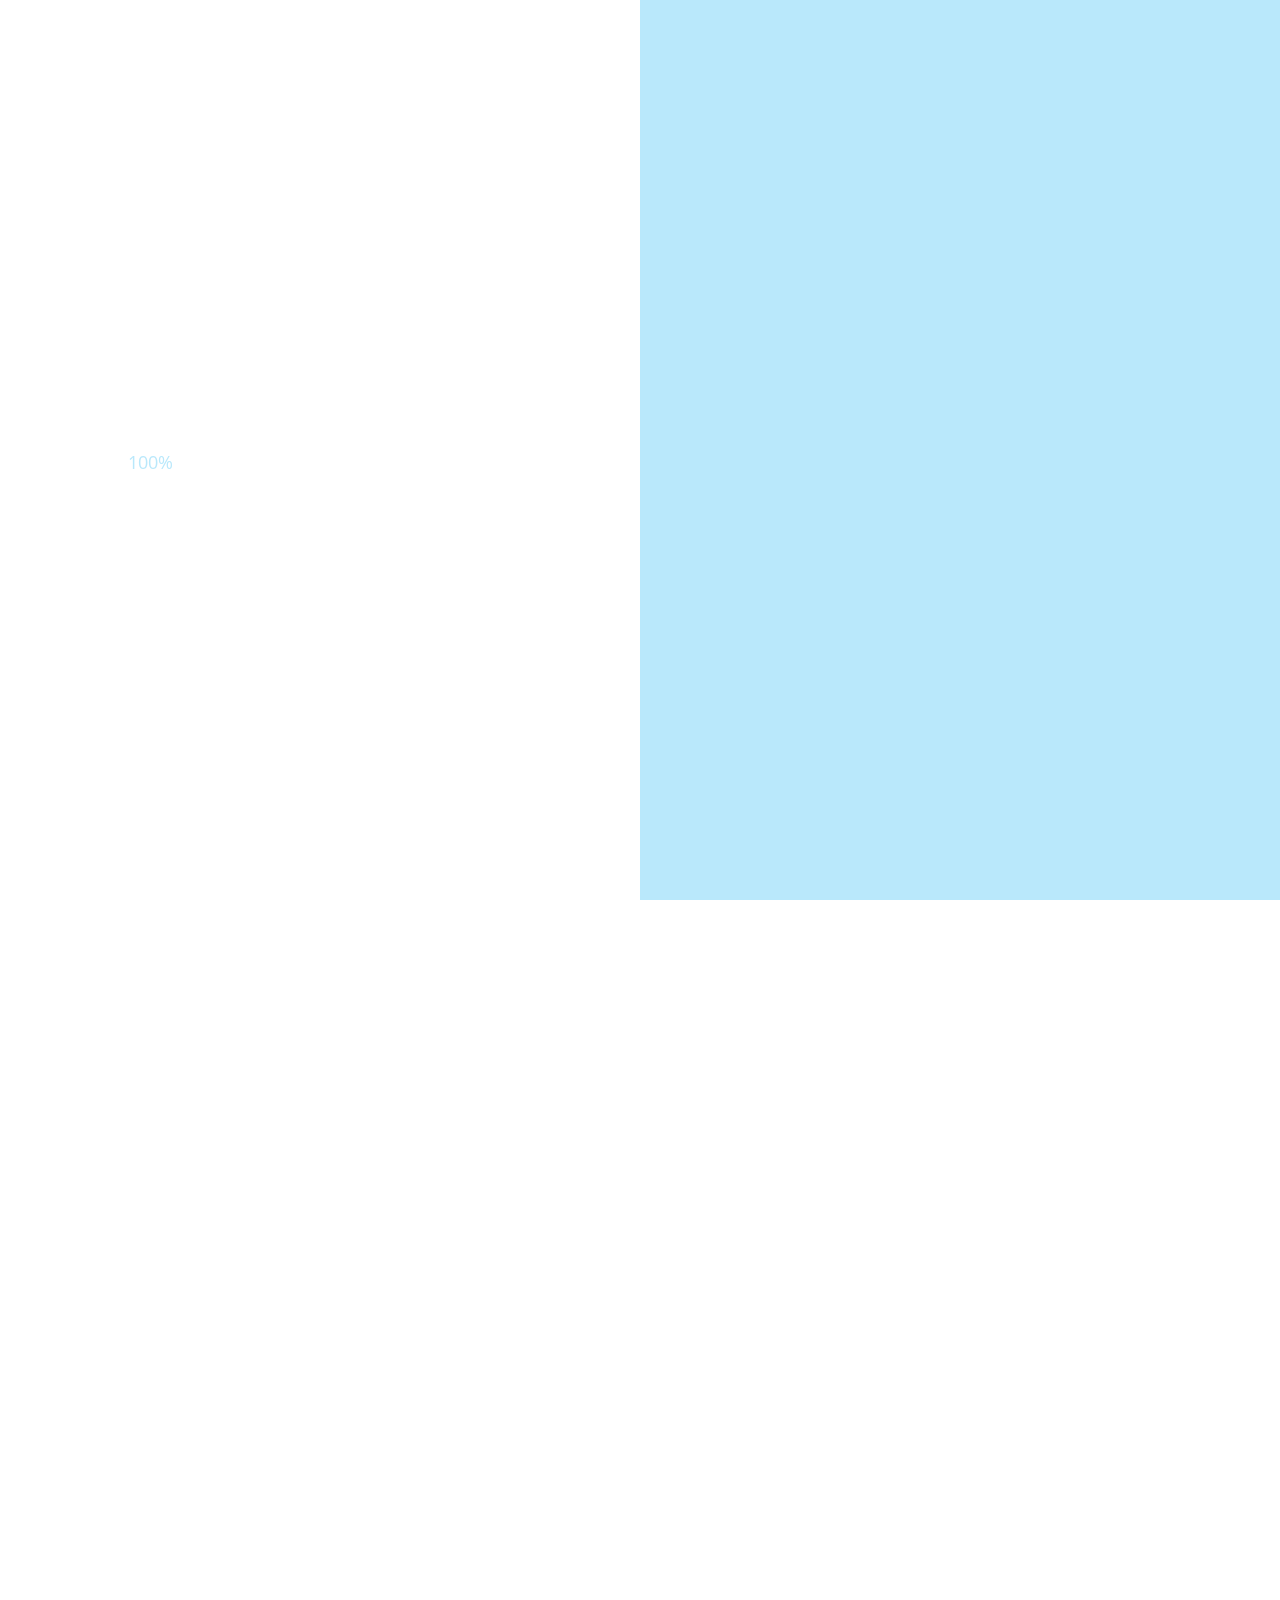
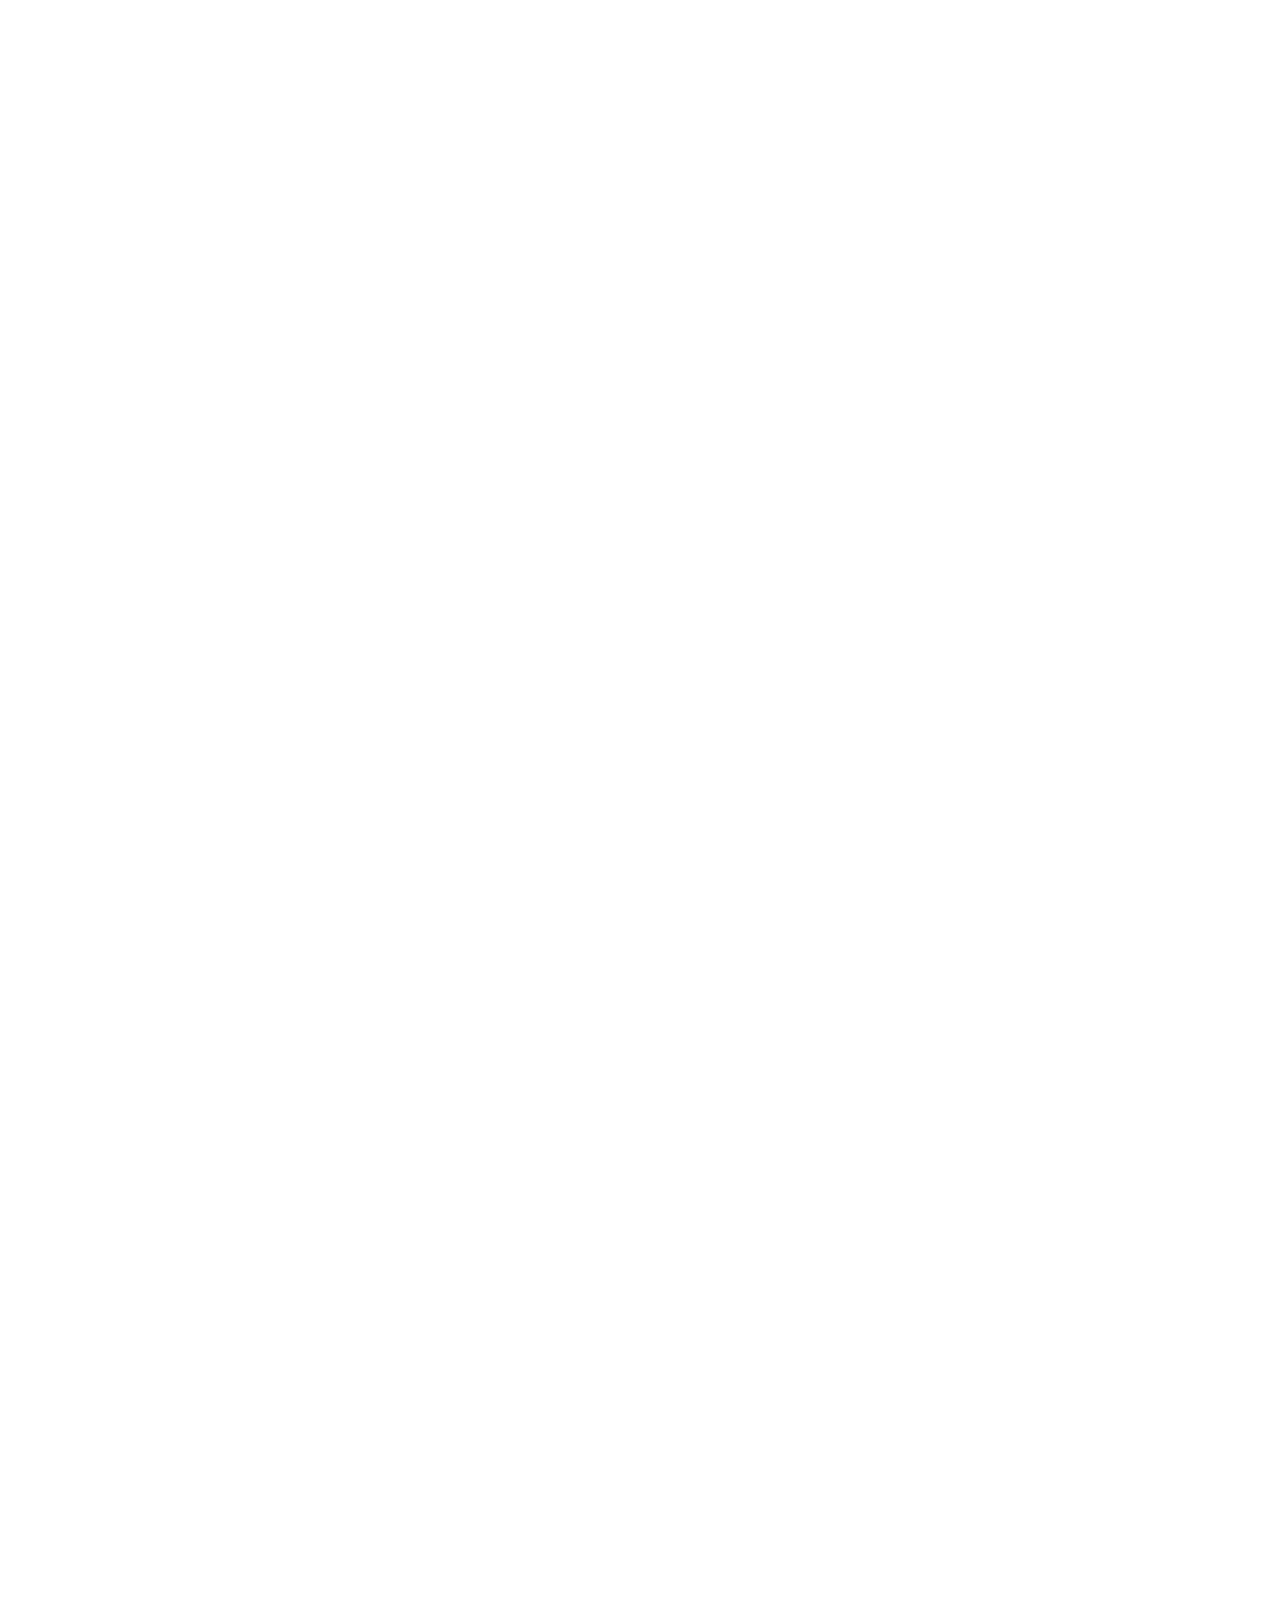
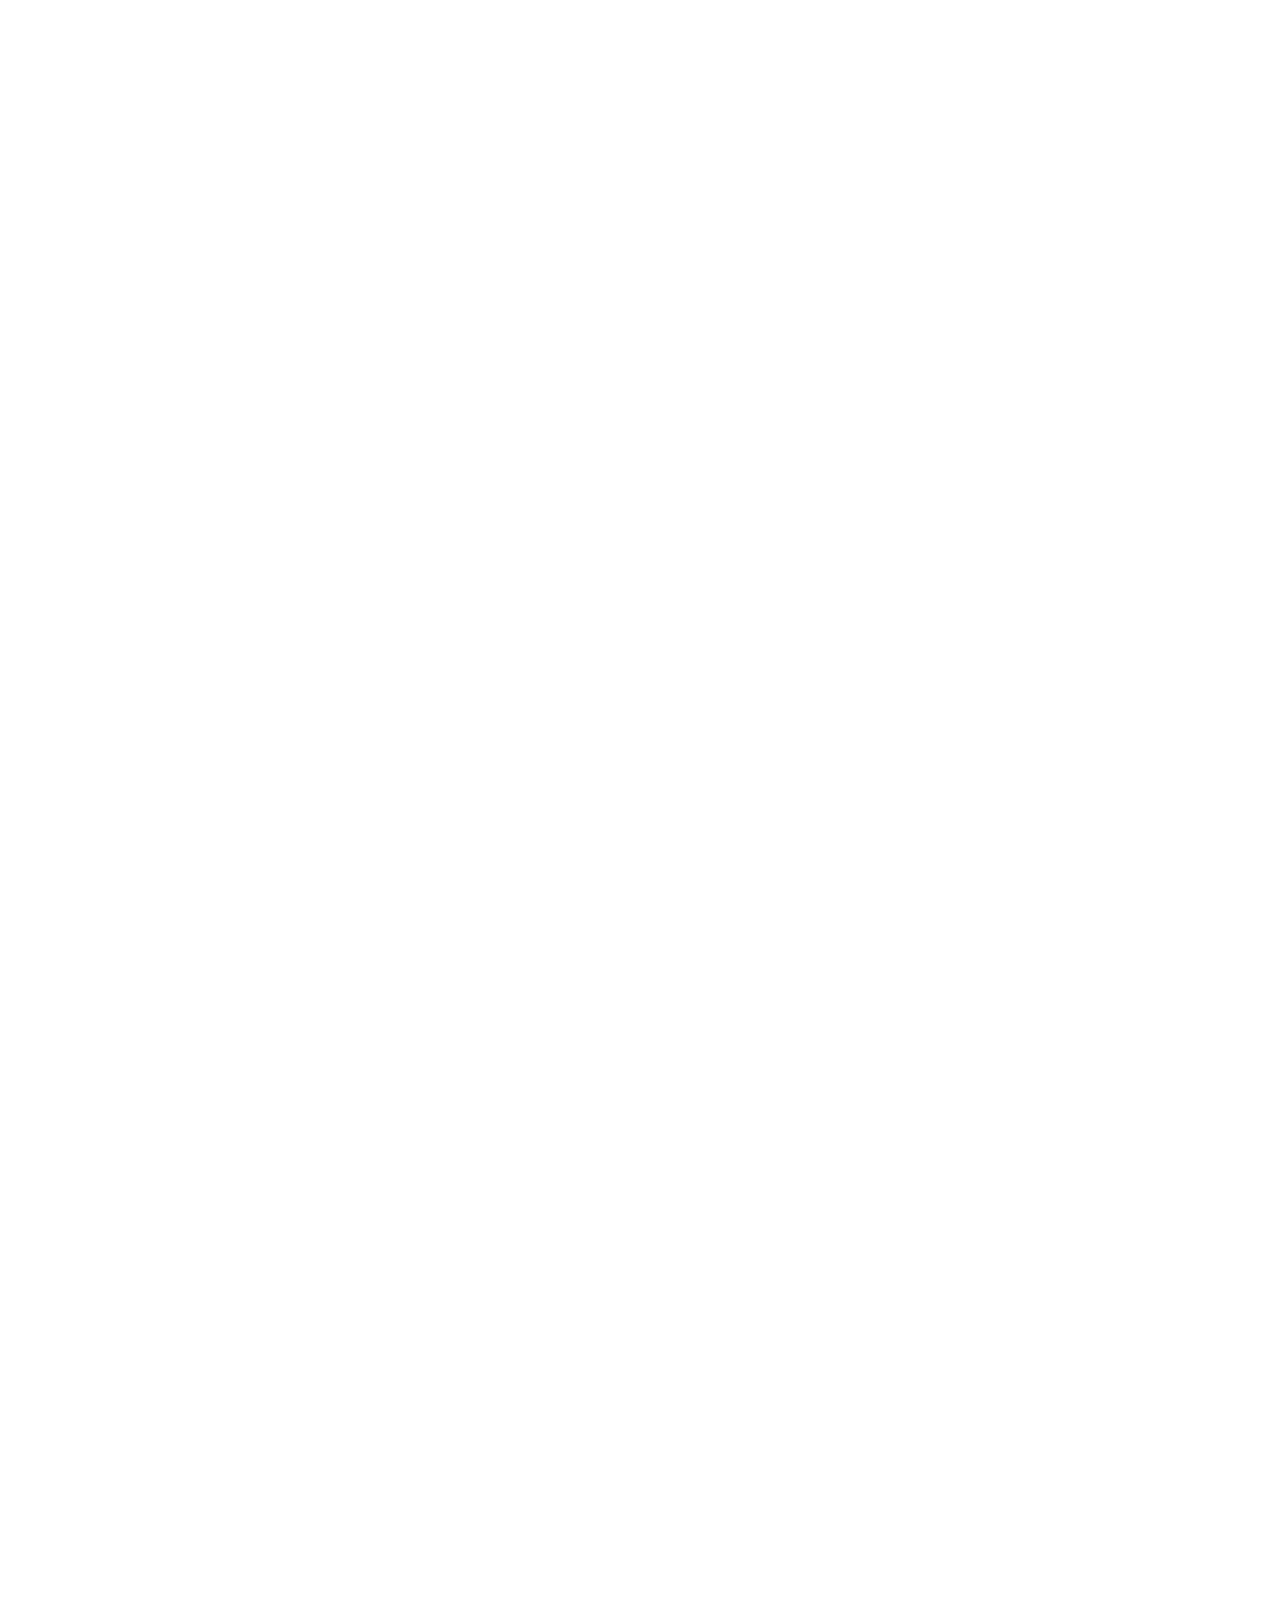
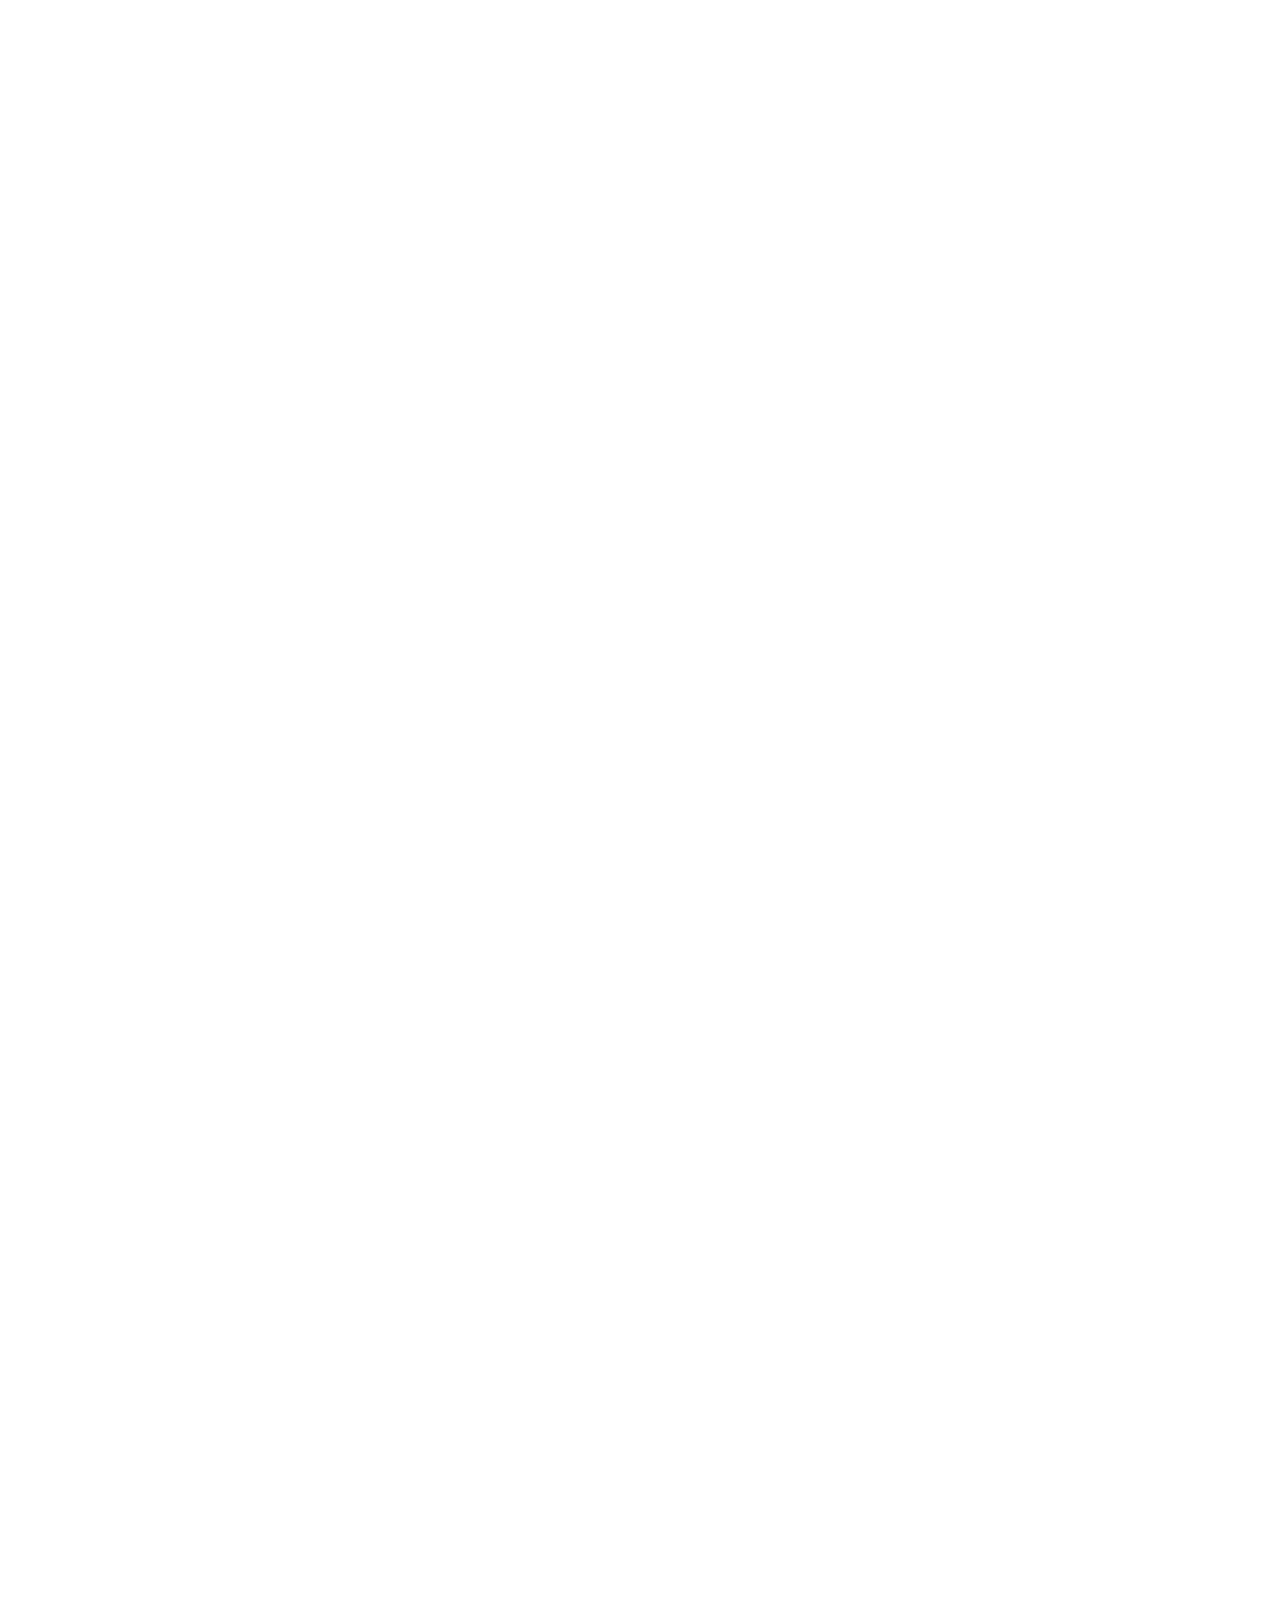
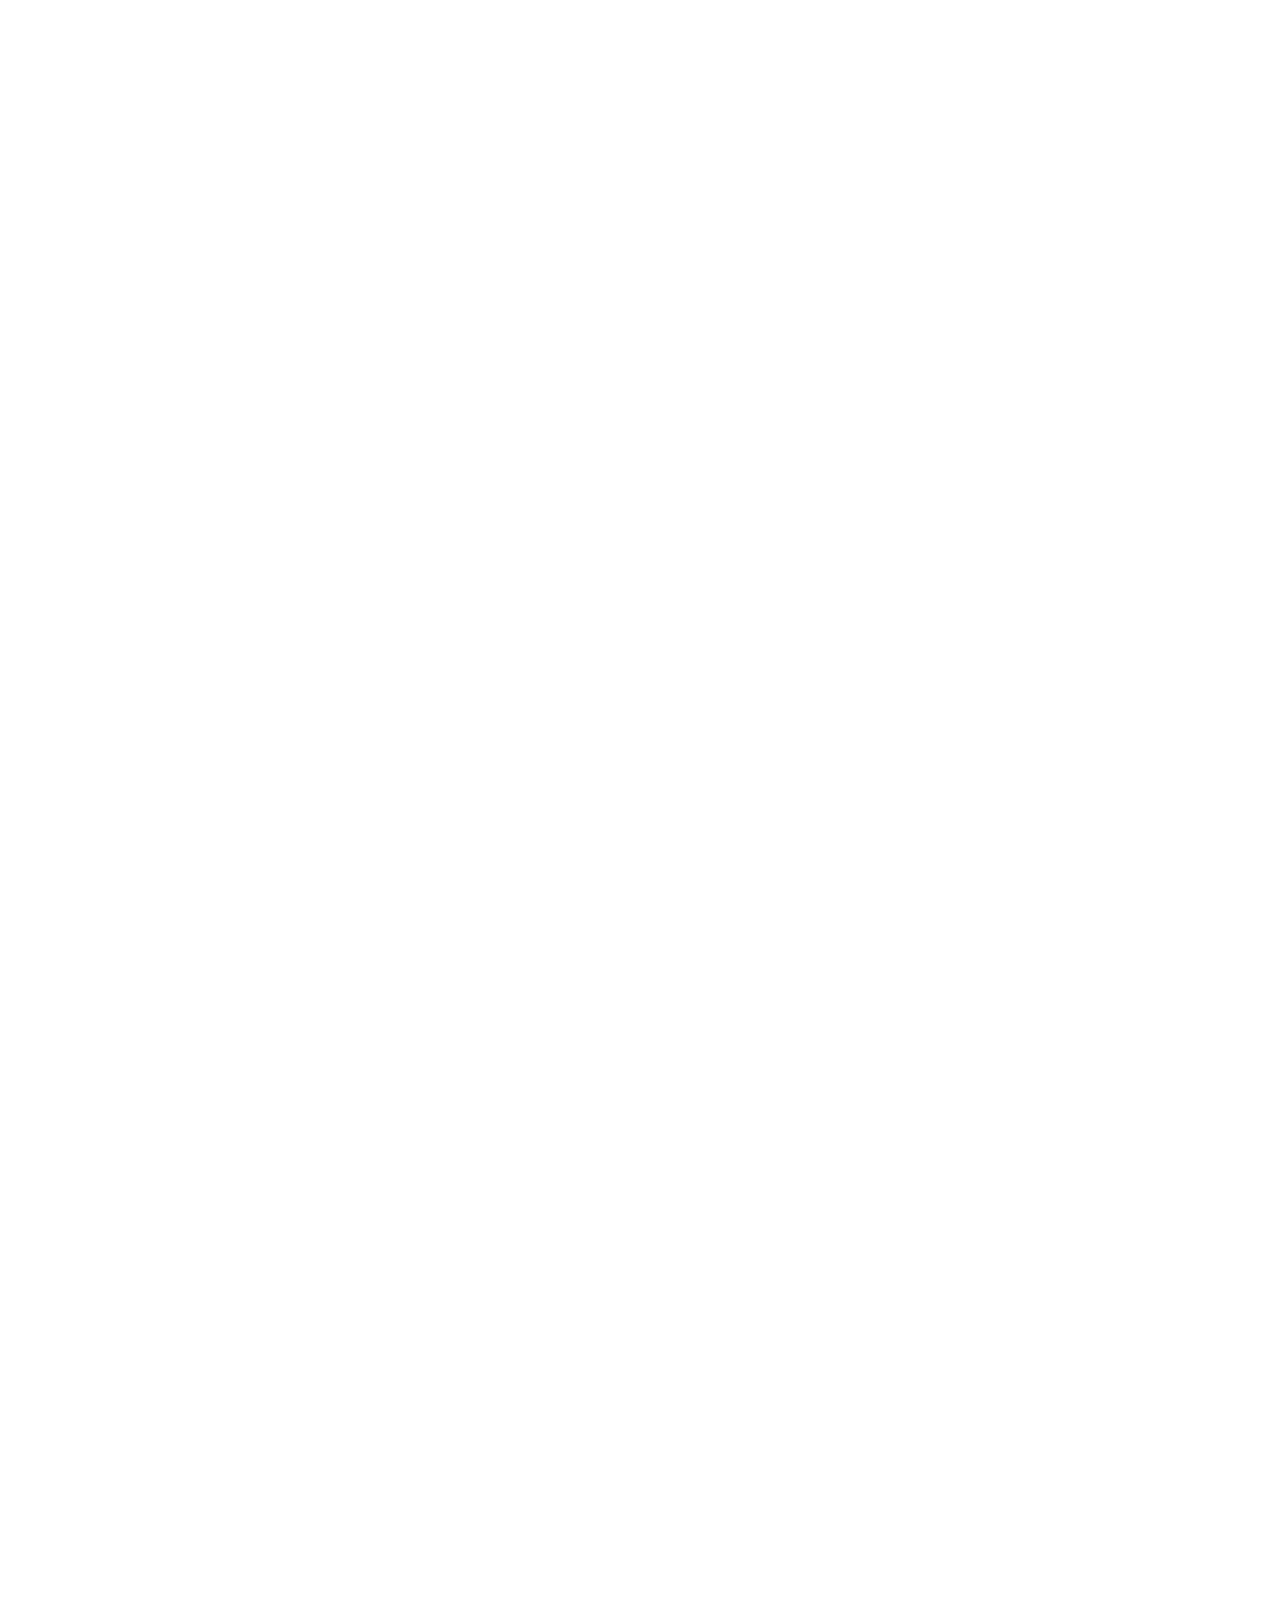
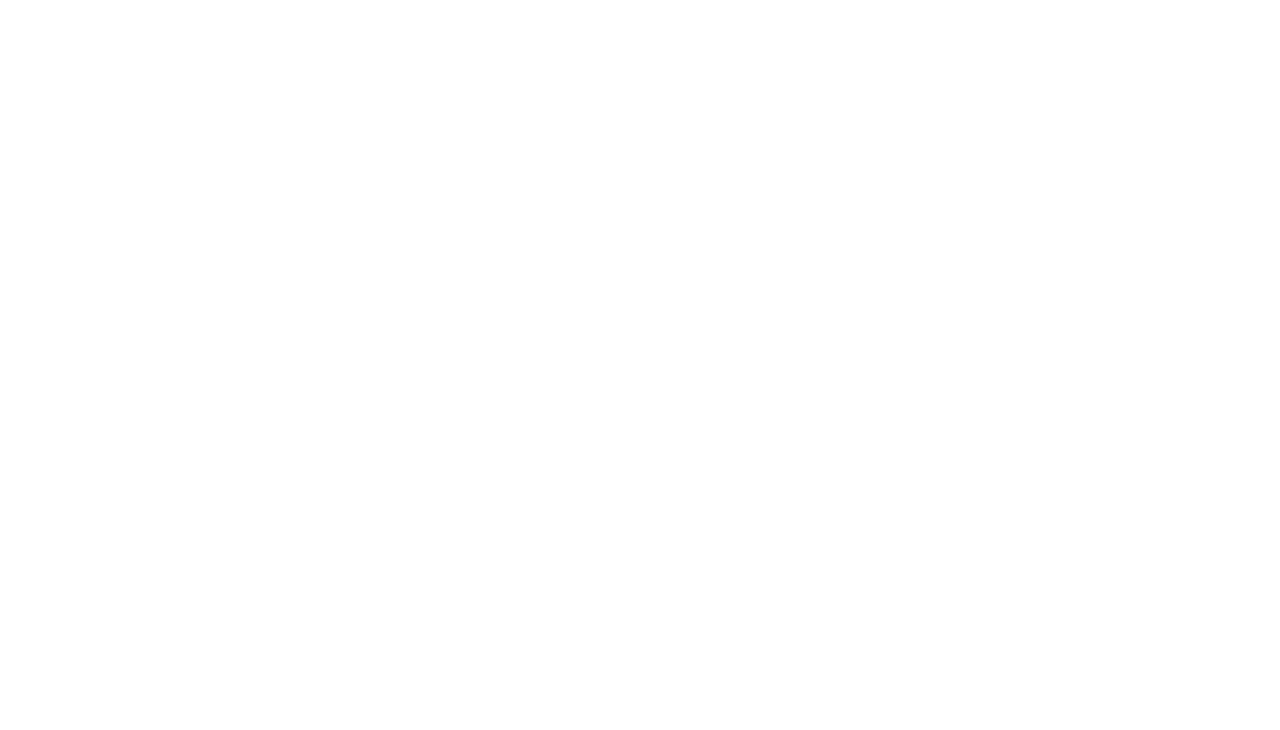
==== commit 29471219: "Imported Information from resume. Awaiting Feedback" ====
--- a/web/index.html
+++ b/web/index.html
@@ -113,7 +113,29 @@
 			</div>
 			<a class="nav-top scroll-link" href="#intro"><i class="fa fa-angle-up fa-2x"></i><span class="transition2"></span></a>
 		</div><!--=============== left-sidebar end ===============-->
-		
+        
+        <!--=============== mobile navigation ===============-->
+
+        <div class="nav-holder">
+
+            <div class="nav-button transition">
+                <span></span>
+                <span></span>
+                <span></span>
+            </div>
+
+            <div class="nav-border fade"></div>
+            <div class="link-holder fade">
+                <ul>
+                    <li class="cur"><a href="#about" class="scroll-link transition">About</a></li>
+                    <li><a href="#resume" class="scroll-link transition">Resume</a></li>
+                    <li><a href="#services" class="scroll-link transition">Skills</a></li>
+                    <li><a href="#work" class="scroll-link transition">Portfolio</a></li>
+                    <li><a href="#contacts" class="scroll-link transition">Contacts</a></li>
+                </ul>
+            </div>
+
+        </div><!--=============== navigation end ===============-->
 		<!--=============== content-holder ===============-->
 		
 		<div class="content-holder">
@@ -1008,42 +1030,6 @@
 							
 						</div>
 												
-						<div class="grid-4">
-							
-							<div class="contact-form clear">
-							
-							<p>Duis aute irure dolor in reprehenderit in voluptate velit esse cillum dolore eu fugiat. Xillum dolore eu fugiat nulla pariatur. olore magna aliqua.</p>
-								
-								<fieldset id="contact_form">
-																			
-									<label for="name">
-										<input type="text" name="name" id="name" placeholder="Name" />
-									</label>
-									
-									<label for="email">
-										<input type="text" name="email" class="right" id="email" placeholder="Email" />
-									</label>
-									
-									<div class="clear"></div>
-									
-									<label for="message">
-										<textarea name="message"  id="message" placeholder="Message"></textarea>
-									</label>
-												
-									<div class="clear"></div>
-																		
-									<label>
-										<button class="submit_btn transition" id="submit_btn"><i class="fa fa-envelope-o fa-2x"></i></button>
-									</label>
-										
-									<div id="result"></div>
-									
-								</fieldset>
-									
-							</div>
-							
-						</div>
-			
 					</div>
 				</div>
 		
--- a/web/css/style.css
+++ b/web/css/style.css
@@ -269,7 +269,6 @@
 	z-index:2;
 }
 .link-holder ul {
-	max-width:200px;
 	margin:0 auto;
 }
 .link-holder ul li {
@@ -2235,170 +2234,170 @@
 --------------------------------------------------------------*/
 
 @media only screen and  (max-width: 1200px) {
-.left-sidebar{
-	width:250px;
-}	
-.content-holder{
-	margin-left:250px;
-}
-#about .grid-half {
-	width:100%;
-}
-.photo-holder{
-	margin-bottom:60px;
-}
-.resume-info{
-	margin-left:30px;
-}
-.contact-details h3 {
-	display:none;
-}
-.contact-details ul {
-	float:none;
-	margin:0 auto;
-}
-.contact-details ul li {
-	float:left;
-	width:100%;
-	margin-bottom:20px;
-}
-.contact-details  ul li i {
-	float:none;
-	width:50px !important;
-	height:50px !important;
-	margin:0 auto;
-}
-.contact-details ul li span{
-	width:100%;
-	margin-top:20px;
-	margin-left:0;
-}
-.folio-overlay h3{
-	margin-top:10%;
-}
+    .left-sidebar{
+        width:250px;
+    }
+    .content-holder{
+        margin-left:250px;
+    }
+    #about .grid-half {
+        width:100%;
+    }
+    .photo-holder{
+        margin-bottom:60px;
+    }
+    .resume-info{
+        margin-left:30px;
+    }
+    .contact-details h3 {
+        display:none;
+    }
+    .contact-details ul {
+        float:none;
+        margin:0 auto;
+    }
+    .contact-details ul li {
+        float:left;
+        width:100%;
+        margin-bottom:20px;
+    }
+    .contact-details  ul li i {
+        float:none;
+        width:50px !important;
+        height:50px !important;
+        margin:0 auto;
+    }
+    .contact-details ul li span{
+        width:100%;
+        margin-top:20px;
+        margin-left:0;
+    }
+    .folio-overlay h3{
+        margin-top:10%;
+    }
 }
 /* ====================
 Tablet / netbooks 
 --------------------------------------------------------------*/
 @media only screen and  (max-width: 959px) {
-.left-sidebar{
-	display:none;
-}	
-.content-holder{
-	margin-left:0;
-}	
-.nav-holder{
-	position:fixed;
-	width:100%;
-	height:50px;
-	z-index:100;
-	top:0;
-	left:0;
-	-webkit-backface-visibility: hidden;
-	-webkit-transform: translateZ(0);
-	-moz-box-shadow: 0 0 10px -2px #000;
-	-webkit-box-shadow: 0 0 10px -2px #000;
-	box-shadow: 0 0 10px -2px #000;
-}
-.nav-button{
-	width:46px;
-	height:36px;
-	position:absolute;
-	top:8px;
-	left:50%;
-	margin-left:-23px;
-	cursor:pointer;
-	padding:4px;
-	display:block;
-}
-.nav-button span{
-	width:100%;
-	height:4px;
-	float:left;
-	margin-bottom:6px;
-	background:#fff;
-}
-.text-ticker-holder{
-	width:100%;
-}
-.nav-border{
-	display:none;
-}
-.link-holder{
-	margin-top:0;
-	background:#54BABB;
-	display:none;
-	position:absolute;
-	top:50px;
-	left:0;
-	width:100%;
-}
-.link-holder ul {
-	width:100%;
-}
-.link-holder ul li {
-	width:100%;
-	float:left;
-	margin-bottom:8px;
-}
-.link-holder ul li a {
-	border: none;
-}
-.link-holder ul li.cur a{
-	background:#fff;
-	color:#54BABB;
-}
-.resume-line{
-	display:none;
-}
-#facts ul li {
-	width:100%;
-	margin-bottom:90px;
-}
-#facts ul li:last-child{
-	margin-bottom:10px;
-}
-.box {
-	width: 46.969696969697%;
-}
-.folio-overlay h3{
-	margin-top:30%;
-}
+    .left-sidebar{
+        display:none;
+    }
+    .content-holder{
+        margin-left:0;
+    }
+    .nav-holder{
+        position:fixed;
+        width:100%;
+        height:50px;
+        z-index:100;
+        top:0;
+        left:0;
+        -webkit-backface-visibility: hidden;
+        -webkit-transform: translateZ(0);
+        -moz-box-shadow: 0 0 10px -2px #000;
+        -webkit-box-shadow: 0 0 10px -2px #000;
+        box-shadow: 0 0 10px -2px #000;
+    }
+    .nav-button{
+        width:46px;
+        height:36px;
+        position:absolute;
+        top:8px;
+        left:50%;
+        margin-left:-23px;
+        cursor:pointer;
+        padding:4px;
+        display:block;
+    }
+    .nav-button span{
+        width:100%;
+        height:4px;
+        float:left;
+        margin-bottom:6px;
+        background:#fff;
+    }
+    .text-ticker-holder{
+        width:100%;
+    }
+    .nav-border{
+        display:none;
+    }
+    .link-holder{
+        margin-top:0;
+        background:#6DCFF6;
+        display:none;
+        position:absolute;
+        top:50px;
+        left:0;
+        width:100%;
+    }
+    .link-holder ul {
+        width:100%;
+    }
+    .link-holder ul li {
+        width:100%;
+        float:left;
+        margin-bottom:8px;
+    }
+    .link-holder ul li a {
+        border: none;
+    }
+    .link-holder ul li.cur a{
+        background:#fff;
+        color:#6DCFF6;
+    }
+    .resume-line{
+        display:none;
+    }
+    #facts ul li {
+        width:100%;
+        margin-bottom:90px;
+    }
+    #facts ul li:last-child{
+        margin-bottom:10px;
+    }
+    .box {
+        width: 46.969696969697%;
+    }
+    .folio-overlay h3{
+        margin-top:30%;
+    }
 }
 
 /* ====================
 Tablet 
 --------------------------------------------------------------*/
 
-@media only screen and  (max-width: 740px) {
-	
-.resume-info{
-	margin-top:30px;
-	margin-left:0;
-	border-top:1px solid #ccc;
-}		
-.resume-info:after{
-	right: 100%;
-	margin-right:-73px;
-	top: -16px;
-	border: solid transparent;
-	content: " ";
-	height: 0;
-	width: 0;
-	position: absolute;
-	pointer-events: none;
-}
-.resume-info:after {
-	border-bottom-color: #ccc;
-	border-width: 15px;
-	margin-top: -15px;
-}
-#facts, #testimonials{
-	background-attachment: scroll;
-}
-#testimonials-slider p {
-	font-size:14px;
-}
+@media only screen and  (max-width: 680px) {
+
+    .resume-info{
+        margin-top:30px;
+        margin-left:0;
+        border-top:1px solid #ccc;
+    }
+    .resume-info:after{
+        right: 100%;
+        margin-right:-73px;
+        top: -16px;
+        border: solid transparent;
+        content: " ";
+        height: 0;
+        width: 0;
+        position: absolute;
+        pointer-events: none;
+    }
+    .resume-info:after {
+        border-bottom-color: #ccc;
+        border-width: 15px;
+        margin-top: -15px;
+    }
+    #facts, #testimonials{
+        background-attachment: scroll;
+    }
+    #testimonials-slider p {
+        font-size:14px;
+    }
 }
 
 /* ====================
@@ -2407,26 +2406,26 @@
 
 @media only screen and  (max-width: 540px) {
 
-.box {
-	width: 96.969696969697%;
-}
-#contact_form input{
-	width:100%;
-}
-#project-slider .owl-next ,#project-slider .owl-prev {display:none}
-#respond{
-	margin-left:0;
-}
+    .box {
+        width: 96.969696969697%;
+    }
+    #contact_form input{
+        width:100%;
+    }
+    #project-slider .owl-next ,#project-slider .owl-prev {display:none}
+    #respond{
+        margin-left:0;
+    }
 }
 /* ====================
 Retina 
 --------------------------------------------------------------*/
 @media only screen and (-webkit-min-device-pixel-ratio: 2) {
-.container p , .margin{
-	font-size:1.1em;
-	font-weight:400;	
-}
-#testimonials-slider p {
-	font-size:18px;
-}
+    .container p , .margin{
+        font-size:1.1em;
+        font-weight:400;
+    }
+    #testimonials-slider p {
+        font-size:18px;
+    }
 }